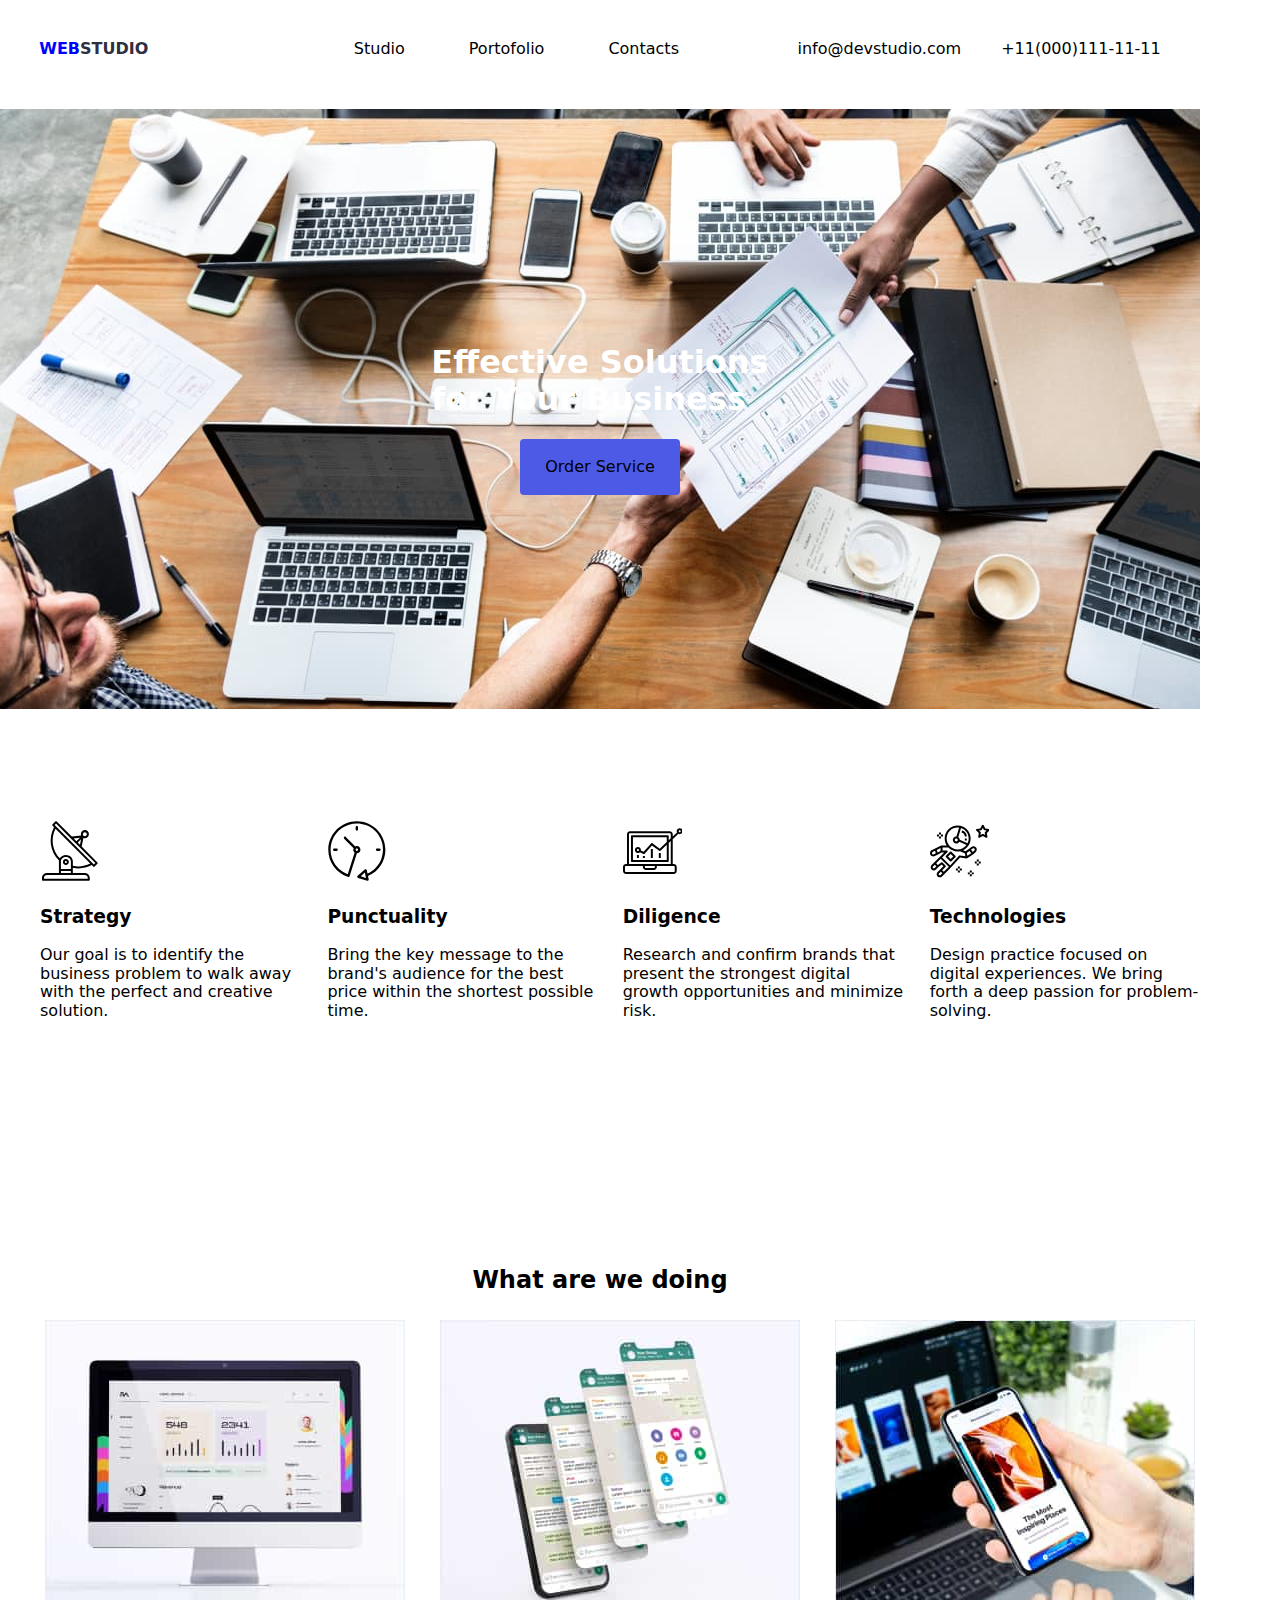
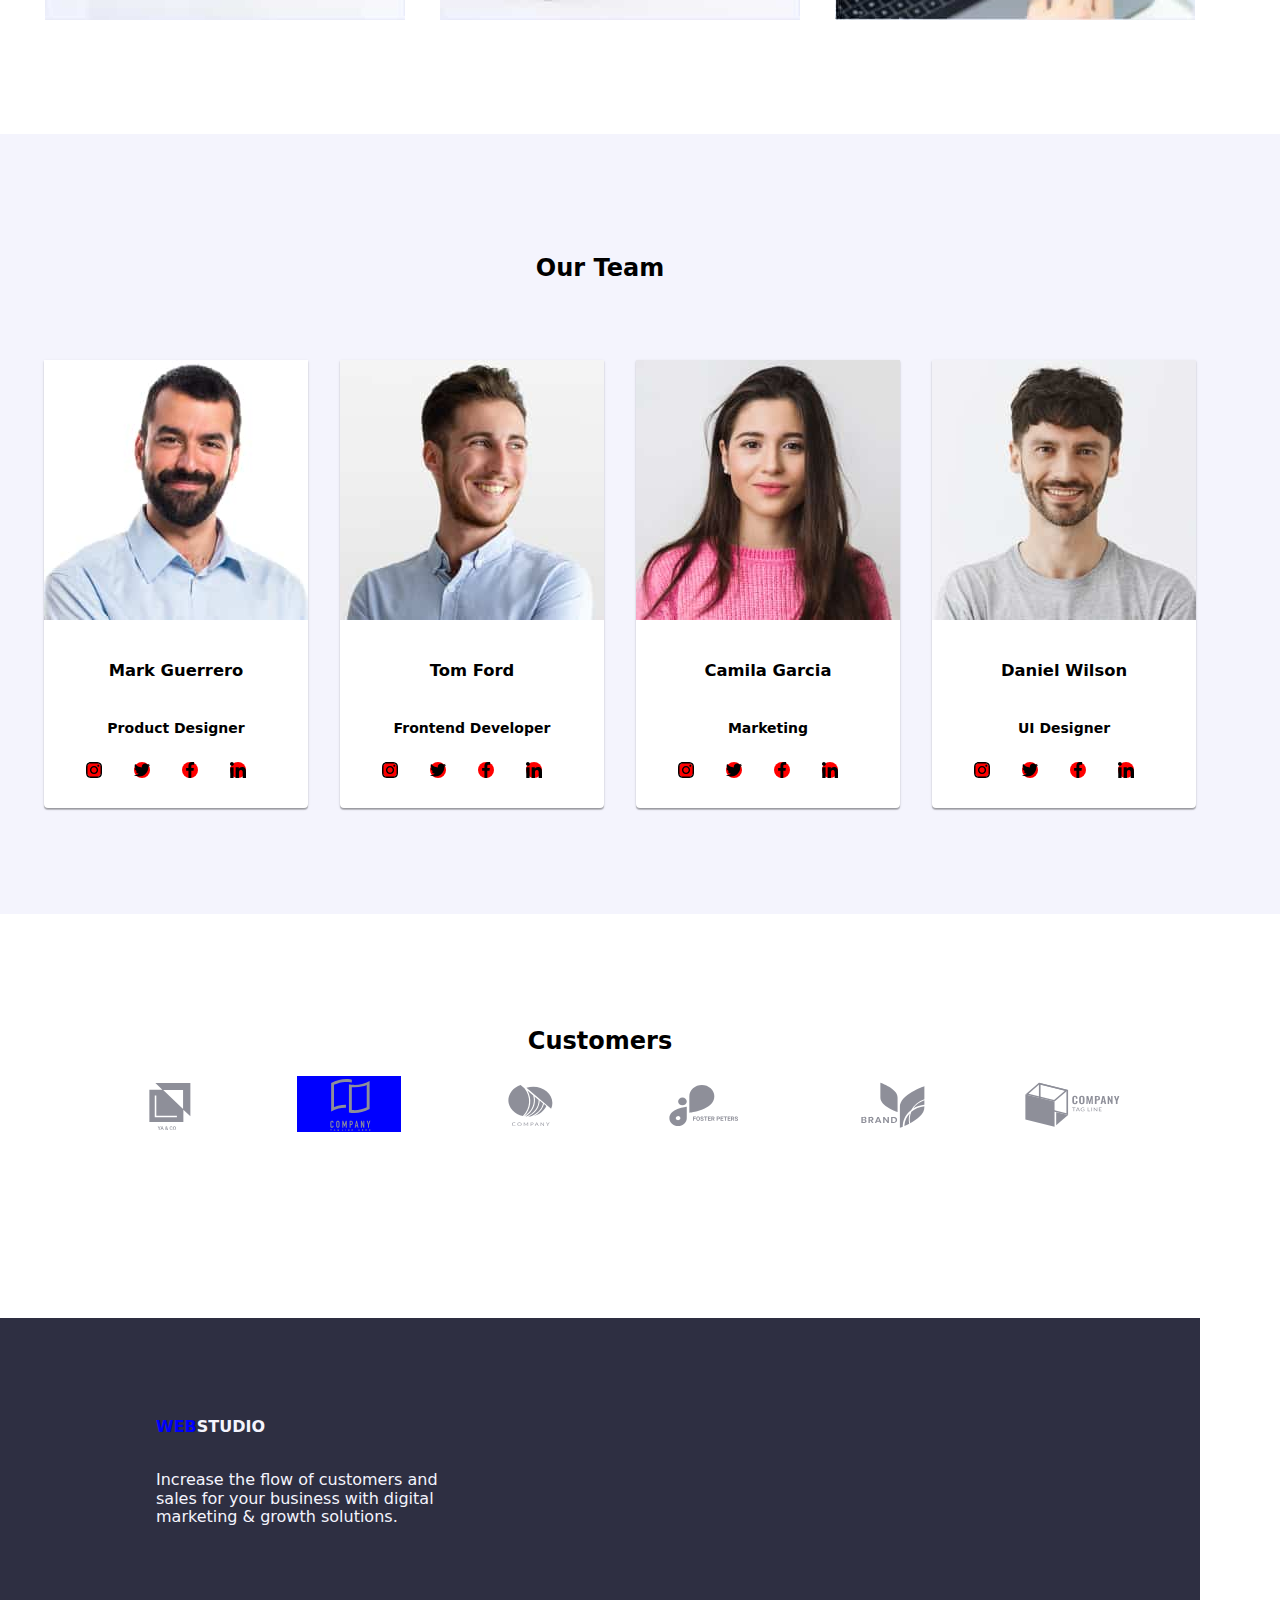
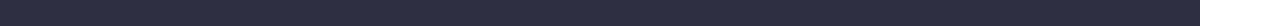
==== index.html @ e27216c1 "update 4" ====
<!DOCTYPE html>
<html lang="en">
  <head>
    <meta charset="UTF-8" />
    <meta name="viewport" content="width=device-width, initial-scale=1.0" />
    <title>WEBSTUDIO</title>
    <link rel="preconnect" href="https://fonts.googleapis.com" />
    <link rel="preconnect" href="https://fonts.gstatic.com" crossorigin="" />
    <link
      href="https://fonts.googleapis.com/css2?family=Raleway:ital,wght@0,700;1,700&amp;family=Roboto:wght@400;500;700;900&amp;display=swap"
      rel="stylesheet"
    />
    <link rel="stylesheet" href="style.css" />
    <link rel="stylesheet" href="modern-normalize.css" />
  </head>
  <body class="website">
    <header class="top-line container">
      <!-- Logo -->
      <a href="index.html" class="logo">STUDIO</a>
      <!-- Sectiunea Navigatie -->
      <nav class="pages">
        <ul>
          <li>
            <a href="index.html">Studio</a>
          </li>
        </ul>
        <ul>
          <li>
            <a href="Portofoliu.html">Portofolio</a>
          </li>
        </ul>
        <ul>
          <li>
            <a>Contacts</a>
          </li>
        </ul>
      </nav>
      <!-- Email and Phone -->
      <div class="link-logo">
        <a href="mailto:info@devstudio.com">info@devstudio.com</a>
        <a href="tel:+11%20(000)%20111-11-11">+11(000)111-11-11</a>
      </div>
    </header>
    <!-- Section Hero -->
    <main>
      <section class="hero section container">
        <h1 class="h1-hero">
          Effective Solutions<br />
          for Your Business
        </h1>
        <button class="button-order">Order Service</button>
      </section>
      <!-- Section Subtitles -->
      <section class="section container">
        <ul class="about-list">
          <li>
            <div class="4-icons">
              <svg svg="" class="social-icons" width="59.72px" height="64px">
                <use href="./icons/symbol-defs1.svg#icon-antenna"></use>
              </svg>
            </div>
            <h3>Strategy</h3>
            <p>
              Our goal is to identify the business problem to walk away with the
              perfect and creative solution.
            </p>
          </li>
          <li>
            <div class="4-icons">
              <svg svg="" class="social-icons" width="59.72px" height="64px">
                <use href="./icons/symbol-defs1.svg#icon-clock"></use>
              </svg>
            </div>
            <h3>Punctuality</h3>
            <p>
              Bring the key message to the brand's audience for the best price
              within the shortest possible time.
            </p>
          </li>
          <li>
            <div class="4-icons">
              <svg svg="" class="social-icons" width="59.72px" height="64px">
                <use href="./icons/symbol-defs1.svg#icon-diagram"></use>
              </svg>
            </div>
            <h3>Diligence</h3>
            <p>
              Research and confirm brands that present the strongest digital
              growth opportunities and minimize risk.
            </p>
          </li>
          <li>
            <div class="4-icons">
              <svg svg="" class="social-icons" width="59.72px" height="64px">
                <use href="./icons/symbol-defs1.svg#icon-astronaut"></use>
              </svg>
            </div>
            <h3>Technologies</h3>
            <p>
              Design practice focused on digital experiences. We bring forth a
              deep passion for problem-solving.
            </p>
          </li>
        </ul>
      </section>
      <!-- Section "What are we doing" -->
      <section class="section">
        <div class="container">
          <h2 class="sub-heder">What are we doing</h2>
          <ul class="section-img">
            <li>
              <img
                src="./images/monitor.jpg"
                alt="monitor"
                width="360"
                height="300"
              />
            </li>
            <li>
              <img
                src="./images/telefoane.jpg"
                alt="telefoane"
                width="360"
                height="300"
              />
            </li>
            <li>
              <img
                src="./images/telefon.jpg"
                alt="telefon"
                width="360"
                height="300"
              />
            </li>
          </ul>
        </div>
      </section>
      <!-- Section Our Team -->
      <section class="section team">
        <div class="container">
          <h2 class="h2-team">Our Team</h2>
          <ul class="team-cards">
            <li class="cards-team">
              <img src="./images/mark.jpg" alt="mark"/>
              <h3 class="h3-team">Mark Guerrero</h3>
              <p class="p-team">Product Designer</p>
              <ul class="list-social-icons">
                <li>
                  <a class="icon-links"
                    href="https://www.instagram.com/"
                    target="_blank"
                    aria-label="instagram-link">

                    <svg class="social-icons" width="16px" height="16px">
                      <use href="./icons/symbol-defs1.svg#icon-instagram"></use>
                    </svg>
                  </a>
                  
                 
                </li>
                <li> 
                  <a class="icon-links"
                  href="https://twitter.com/"
                  target="_blank"
                  aria-label="instagram-link"
                >
                  <svg  class="social-icons" width="16px" height="16px">
                    <use href="./icons/symbol-defs1.svg#icon-twitter"></use>
                  </svg>
                </a>
                </li>
                <li>
                  <a class="icon-links"
                    href="https://www.facebook.com/"
                    target="_blank"
                    aria-label="instagram-link"
                  >
                  <svg class="social-icons" width="16px" height="16px">
                    <use href="./icons/symbol-defs1.svg#icon-facebook"></use>
                  </svg>
                </a>
                </li>
                <li>
                  <a class="icon-links"
                    href="https://www.linkedin.com/"
                    target="_blank"
                    aria-label="instagram-link"
                  >
                  <svg  class="social-icons" width="16px" height="16px">
                    <use href="./icons/symbol-defs1.svg#icon-linkedin"></use>
                  </svg>
                </a>
                </li>
              </ul>
            </li>
            <li class="cards-team"
             
            >
              <img src="./images/tom.jpg" alt="tom" />
              <h3 class="h3-team">Tom Ford</h3>
              <p class="p-team">Frontend Developer</p>
              <ul class="list-social-icons"  
              
              >
                <li>
                  <a class="icon-links"
                    href="https://www.instagram.com/"
                    target="_blank"
                    aria-label="instagram-link"
                  >
                    <svg  class="social-icons" width="16px" height="16px">
                      <use href="./icons/symbol-defs1.svg#icon-instagram"></use>
                    </svg>
                  </a>
                </li>
                <li>
                  <a class="icon-links"
                    href="https://twitter.com/"
                    target="_blank"
                    aria-label="instagram-link"
                  >
                  <svg  class="social-icons" width="16px" height="16px">
                    <use href="./icons/symbol-defs1.svg#icon-twitter"></use>
                  </svg>
                </a>
                </li>
                <li>
                  <a class="icon-links"
                    href="https://www.facebook.com/"
                    target="_blank"
                    aria-label="instagram-link"
                  >
                  <svg  class="social-icons" width="16px" height="16px">
                    <use href="./icons/symbol-defs1.svg#icon-facebook"></use>
                  </svg>
                </a>
                </li>
                <li>
                  <a class="icon-links"
                    href="https://www.linkedin.com/"
                    target="_blank"
                    aria-label="instagram-link"
                  >
                  <svg  class="social-icons" width="16px" height="16px">
                    <use href="./icons/symbol-defs1.svg#icon-linkedin"></use>
                  </svg>
                </a>
                </li>
              </ul>
            </li>
            </li>
            <li
            class="cards-team"
            >
            
              <img src="./images/camila.jpg" alt="camila" />
              <h3 class="h3-team">Camila Garcia</h3>
              <p class="p-team">Marketing</p>
              <ul class="list-social-icons"  
              >
                <li>
                
                  <a class="icon-links"
                    href="https://www.instagram.com/"
                    target="_blank"
                    aria-label="instagram-link"
                  >
                    <svg  class="social-icons" width="16px" height="16px">
                      <use href="./icons/symbol-defs1.svg#icon-instagram"></use>
                    </svg>
                  </a>
                </li>
                <li> 
                  <a class="icon-links"
                    href="https://twitter.com/"
                    target="_blank"
                    aria-label="instagram-link"
                  >
                  <svg  class="social-icons" width="16px" height="16px">
                    <use href="./icons/symbol-defs1.svg#icon-twitter"></use>
                  </svg>
                </a>
                </li>
                <li>
                  <a class="icon-links"
                    href="https://www.facebook.com/"
                    target="_blank"
                    aria-label="instagram-link"
                  >
                  <svg  class="social-icons" width="16px" height="16px">
                    <use href="./icons/symbol-defs1.svg#icon-facebook"></use>
                  </svg>
                </a>
                </li>
                
                <li>
                  <a class="icon-links"
                  href="https://www.linkedin.com/"
                  target="_blank"
                  aria-label="instagram-link"
                >
                  <svg  class="social-icons" width="16px" height="16px">
                    <use href="./icons/symbol-defs1.svg#icon-linkedin"></use>
                  </svg>
                </a>
                </li>
              </ul>
            </li>
            </li>
            <li
            class="cards-team"
            >
            
              <img src="./images/daniel.jpg" alt="daniel" />
              <h3 class="h3-team">Daniel Wilson</h3>
              <p class="p-team">UI Designer</p>
              <ul
              class="list-social-icons"
              >
                <li>
                  <a class="icon-links"
                    href="https://www.instagram.com/"
                    target="_blank"
                    aria-label="instagram-link"
                  >

                  
                    <svg  class="social-icons" width="16px" height="16px">
                      <use href="./icons/symbol-defs1.svg#icon-instagram"></use>
                    </svg>
                  </a>
                </li>
                <li>
                  <a class="icon-links"
                    href="https://twitter.com/"
                    target="_blank"
                    aria-label="instagram-link"
                  >
                  <svg  class="social-icons" width="16px" height="16px">
                    <use href="./icons/symbol-defs1.svg#icon-twitter"></use>
                  </svg>
                </a>
                </li>
                <li>
                  <a class="icon-links"
                    href="https://www.facebook.com/"
                    target="_blank"
                    aria-label="instagram-link"
                  >
                  <svg  class="social-icons" width="16px" height="16px">
                    <use href="./icons/symbol-defs1.svg#icon-facebook"></use>
                    
                  </svg>
                </a>
                </li>
                <li>
                  <a class="icon-links"
                    href="https://www.linkedin.com/"
                    target="_blank"
                    aria-label="instagram-link"
                  >
                  <svg  class="social-icons" width="16px" height="16px">
                    <use href="./icons/symbol-defs1.svg#icon-linkedin"></use>
                  </svg>
                </a>
                </li>
              </ul>
            </li>
            </li>
          </ul>
        </div>
      </section>
      <section class="section customers">
              <div class="container">
              <h2>Customers</h2>
              <ul class="customers-icons">
<li>
  <div class="customers-icons">
    <svg svg="" class="6-icons" width="104px" height="56px">
      <use href="./icons/symbol-defs1.svg#icon-1"></use>
    </svg>
  


</li>

<li>
  <svg class="6-icons" width="104px" height="56px">   <rect width="168px" height="88px"  fill="blue" />
      
    <use href="./icons/symbol-defs1.svg#icon-2"></use>
    
  </svg>

</li>
<li>
  <svg svg="" class="6-icons" width="104px" height="56px">
    <use href="./icons/symbol-defs1.svg#icon-3"></use>
  </svg>

</li>
<li>
  <svg svg="" class="6-icons" width="104px" height="56px">
    <use href="./icons/symbol-defs1.svg#icon-4"></use>
  </svg>

</li>
<li>
  <svg svg="" class="6-icons" width="104px" height="56px">
    <use href="./icons/symbol-defs1.svg#icon-5"></use>
  </svg>

</li>
<li>
  <svg svg="" class="6-icons" width="104px" height="56px">
    <use href="./icons/symbol-defs1.svg#icon-6"></use>
  </svg>

</li>
</div>



              </div>


      </section>
    </main>
    <footer class="footer container">
      <!-- Logo -->
      <div class="logo-footer">
        <a href="index.html" class="logo">STUDIO</a>
        <p class="p-footer">
          Increase the flow of customers and<br />
          sales for your business with digital<br />
          marketing & growth solutions.
        </p>
      </div>
    </footer>
  </body>
</html>
---- style.css ----
.root {
  --link-color: #2e2f42;
  --global-font-family: "Roboto", sans-serif;
  --logo-font-family: "Raleway", sans-serif;
  --link-logo: #434455;
  --global-withe-text: #f4f4fd;
}

.website {
  font-family: var(--global-font-family);
}

.logo-footer::before {
  color: blue;
  font-family: var(--logo-font-family);
  font-weight: 800;
  size: 18px;
  text-decoration: none;
}
.footer .logo {
  color: #f4f4fd;
  text-decoration: none;
}
.logo::before {
  content: "WEB";
  color: blue;
  font-family: var(--logo-font-family);
  font-weight: 800;
  size: 18px;
  text-decoration: none;
}
.logo {
  color: #2e2f42;
  text-decoration: none;
  font-family: var(--logo-font-family);
  font-weight: 800;
  size: 18px;
  width: 156px;
  margin-top: 24px;
  margin-bottom: 24px;
}

.link-logo a {
  color: var(--link-logo);
  text-decoration: none;
  size: 16px;
  line-height: 1.5;
  justify-content: space-around;
  margin-top: 24px;
  margin-bottom: 24px;
}

.link-logo {
  display: flex;
  gap: 40px;
  margin-top: 24px;
  margin-bottom: 24px;
  margin-block-start: 0;
}

.pages a {
  color: var(--link-color);
  text-decoration: none;
  font-weight: 500;
  gap: 40px;
  display: flex;
  margin-top: 24px;
  margin-bottom: 24px;
}

ul {
  list-style-type: none;
}

.hero {
  display: flex;
  flex-direction: column;
  justify-content: center;
  align-items: center;
  color: #ffffff;
  top: 72px;
  background-color: #2e2f42;
  background-image: url("./images/office.jpg");
  width: 1440px;
  height: 600px;
  top: 72px;
}

.top-line {
  display: flex;
  justify-content: space-around;
  gap: 40px;
  margin-block-start: 0;
}
.pages {
  display: flex;
  justify-content: space-evenly;
  margin-block-start: 0;
  gap: 24px;
}
.top-line {
  align-items: baseline;
}

.h1-hero {
  display: flex;
  justify-content: center;
  align-items: center;
}
.button-order {
  padding: 16px, 32px, 16px, 32px;
  cursor: pointer;
  width: 160px;
  height: 56px;
  gap: 10px;
  border-radius: 4px 4px 4px;
  background-color: #4d5ae5;
  padding: 0;
  outline: none;
  border: none;
}
.button-order:hover {
  background-color: #4d5ae5;
  color: #ffffff;
  cursor: pointer;
  border: none;
}
.about li h3 {
  font-weight: 500;
  size: 20px;
  color: var(--link-color);
  line-height: 1.5;
}
.about li p {
  size: 16px;
  color: var(--link-color);
  line-height: 1.5;
}
.sub-heder {
  font-weight: 700;
  size: 36px;
  color: var(--link-color);
  line-height: 40px;
}
.team {
  font-weight: 700;
  size: 36px;
  color: var(--link-color);
  line-height: 40px;
}
.our-team h3 {
  font-weight: 500;
  size: 20px;
  color: var(--link-color);
  line-height: 1.5;
}
.our-team p {
  size: 16px;
  color: var(--link-logo);
  line-height: 1.5;
}
.footer {
  background-color: #2e2f42;
  color: #f4f4fd;
}
.logo-studio {
  color: #ffffff;
  line-height: 21px;
}
.buttons .all {
  font-weight: 500;
  color: #4d5ae5;
  background-color: #e7e9fc;
  width: 69px;
  height: 48px;
  padding: 12px, 24px, 12px, 24px;
  cursor: pointer;
  border: none;
  border-radius: 4px;
  line-height: 1.5;
}
.buttons .all:hover {
  background-color: #404bbf;
  color: #ffffff;
}

.buttons .web {
  color: #4d5ae5;
  background-color: #e7e9fc;
  width: 116px;
  height: 48px;
  padding: 12px, 24px, 12px, 24px;
  cursor: pointer;
  border: 1px;
  border-radius: 4px;
  font-weight: 500;
  line-height: 1.5;
}
.buttons .web:hover {
  background-color: #404bbf;
  color: #ffffff;
}
.buttons .app {
  color: #4d5ae5;
  background-color: #e7e9fc;
  width: 78px;
  height: 48px;
  padding: 12px, 24px, 12px, 24px;
  cursor: pointer;
  border: 1px;
  border-radius: 4px;
  font-weight: 500;
  line-height: 1.5;
}
.buttons .app:hover {
  background-color: #404bbf;
  color: #ffffff;
}
.buttons .design {
  color: #4d5ae5;
  background-color: #e7e9fc;
  width: 101px;
  height: 48px;
  padding: 12px, 24px, 12px, 24px;
  cursor: pointer;
  border: 1px;
  border-radius: 4px;
  font-weight: 500;
  line-height: 1.5;
}
.buttons .design:hover {
  background-color: #404bbf;
  color: #ffffff;
}
.buttons .marketing {
  color: #4d5ae5;
  background-color: #e7e9fc;
  width: 101px;
  height: 48px;
  padding: 12px, 24px, 12px, 24px;
  cursor: pointer;
  border: 1px;
  border-radius: 4px;
  font-weight: 500;
  line-height: 1.5;
}
.buttons .marketing:hover {
  background-color: #404bbf;
  color: #ffffff;
}
.container {
  width: 1200px;
  /* margin-top: -24px;
  margin-bottom: -24px; */
}
.about-list {
  display: flex;
  justify-content: space-around;
  gap: 24px;
}
.section-img {
  display: flex;
  justify-content: space-around;
  gap: 24px;
}
.sub-heder {
  display: flex;
  justify-content: center;
}

.list-social-icons {
  /* list-style-type: none; */
  display: flex;
  align-items: center;
  justify-content: space-evenly;
  padding-bottom: 30px;
  margin-right: 60px;
  gap: 30px;
}

.list-social-icons a {
  border-radius: 50%;
  background-color: red;
  /* width: 44px;
  height: 44px; */
  /* display: flex; */
  /* justify-content: center;
  align-content: center; */
  /* flex-wrap: wrap;  */
  /* display: inline-block;
  width: 34px;
  height: 35px;
            } */
}

.icon-links {
  display: flex;
  border-radius: 50%;
  /* width: 44px;
    height: 44px; */
  /* justify-content: center;
    align-content: center;
    flex-wrap: wrap; */
}

.cards-team {
  font-size: 14px;
  text-align: center;
  box-shadow: 0px 1px 3px rgba(0, 0, 0, 0.12), 0px 1px 1px rgba(0, 0, 0, 0.14),
    0px 2px 1px rgba(0, 0, 0, 0.2);
  border-radius: 0px 0px 4px 4px;
  background-color: #ffffff;
}

.team {
  background-color: #f4f4fd;
  width: 1440px;
  height: 780px;
}

.h2-team {
  text-align: center;
}
.team-cards {
  display: flex;
  justify-content: space-around;
  gap: 24px;
  margin-top: 72px;
  margin-bottom: 200px;
}
.section {
  padding-top: 94px;
  padding-bottom: 94px;
}
.logo-footer {
  display: flex;

  flex-direction: column;

  margin-left: 156px;
}
.p-footer {
  margin-bottom: 100px;
  margin-top: 17.5px;
}
.logo-footer .logo {
  margin-top: 100px;
  margin-bottom: 17.5px;
}
.active-buttons {
  display: flex;
  flex-direction: row;
  flex-wrap: wrap;
  margin-top: -60px;
  justify-content: center;
  align-items: center;
  align-content: center;
  gap: 12px;
}
.images-list {
  display: flex;
  flex-wrap: wrap;
  justify-content: space-around;
  border: #e7e9fc;
  margin-top: -72px;
}
/* .container .section{
  padding-top: 94px;
  padding-bottom: 0px;
} */
.h3-images {
  margin-left: 16px;
  margin-top: 32px;
  margin-bottom: 8px;
}
.p-images {
  margin-left: 16px;
  margin-bottom: 60px;
}
.h2-customers {
  display: flex;
  justify-content: center;
  margin-top: 120px;
  margin-bottom: 280px;
}

.customers {
  text-align: center;
  justify-content: center;
  margin-bottom: 72px;
}
.customers-icons {
  fill: #8e8f99;
  display: flex;
  justify-content: space-evenly;
  
}
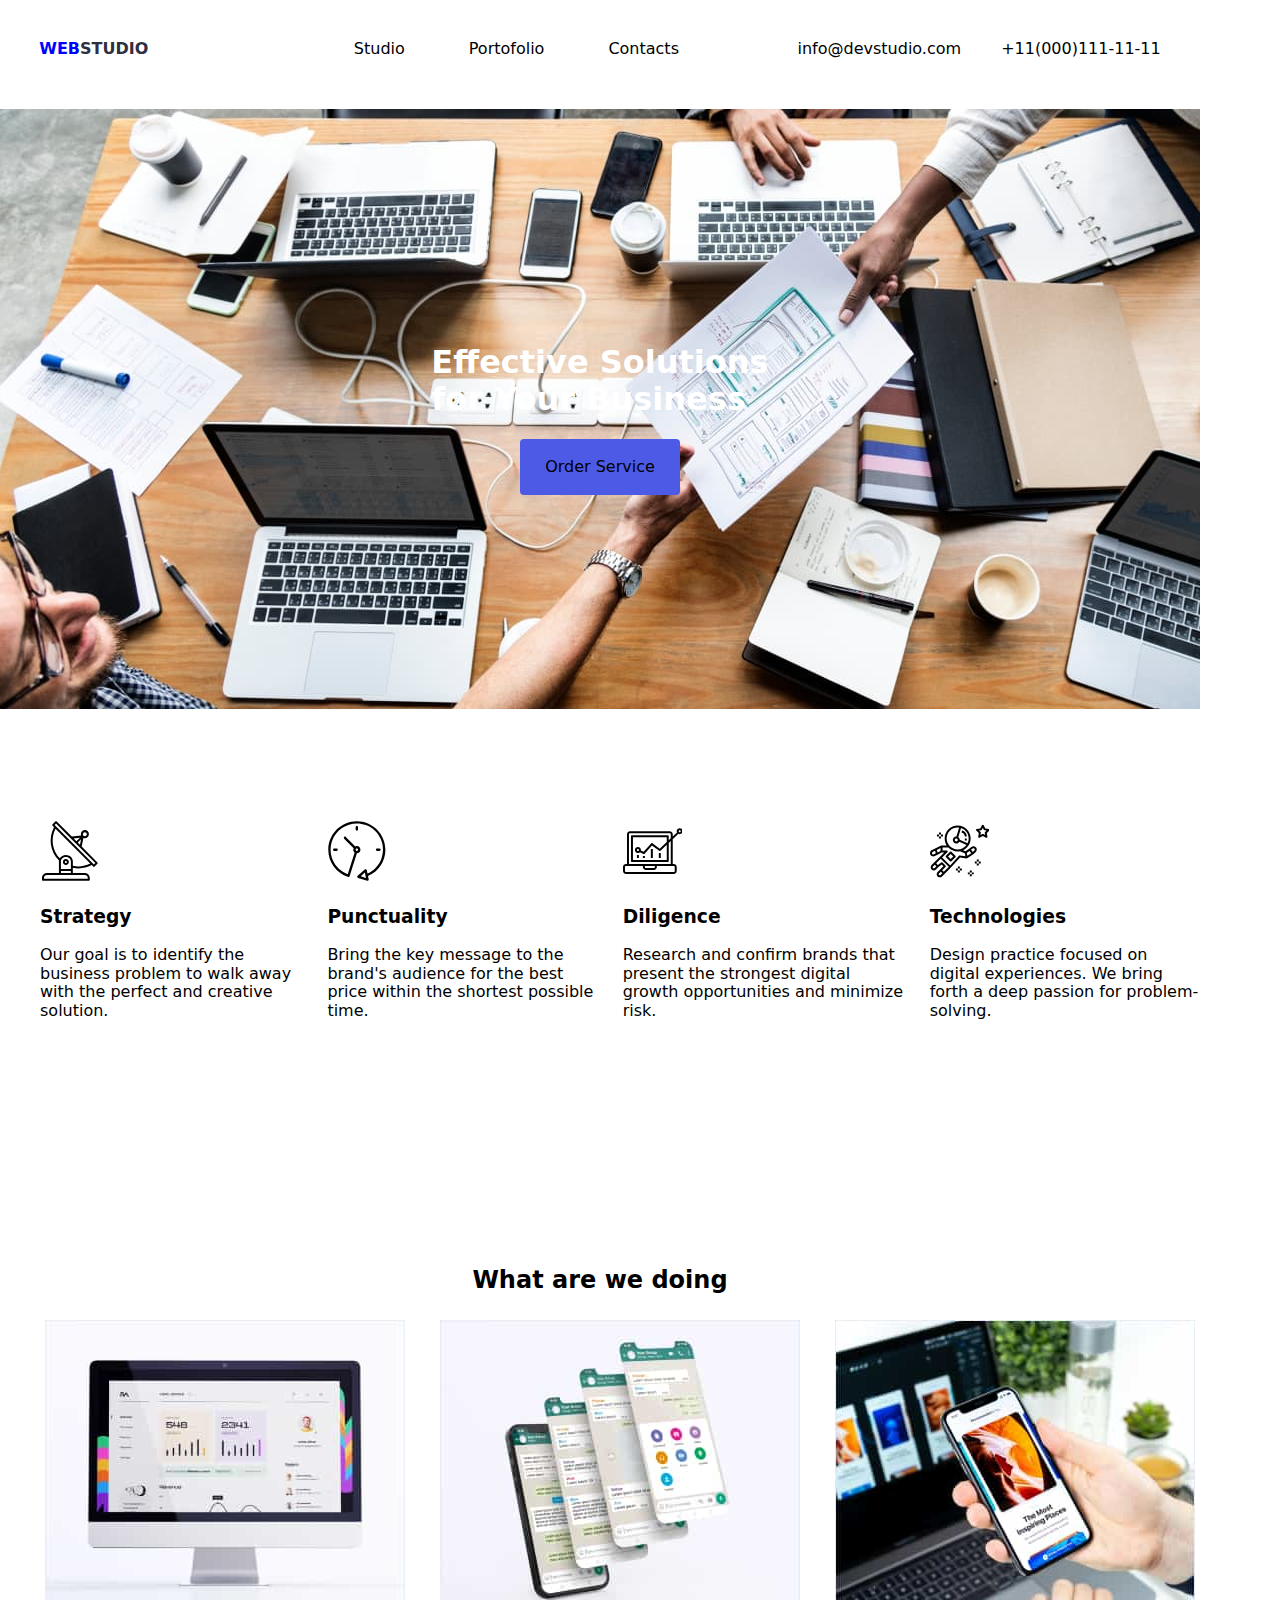
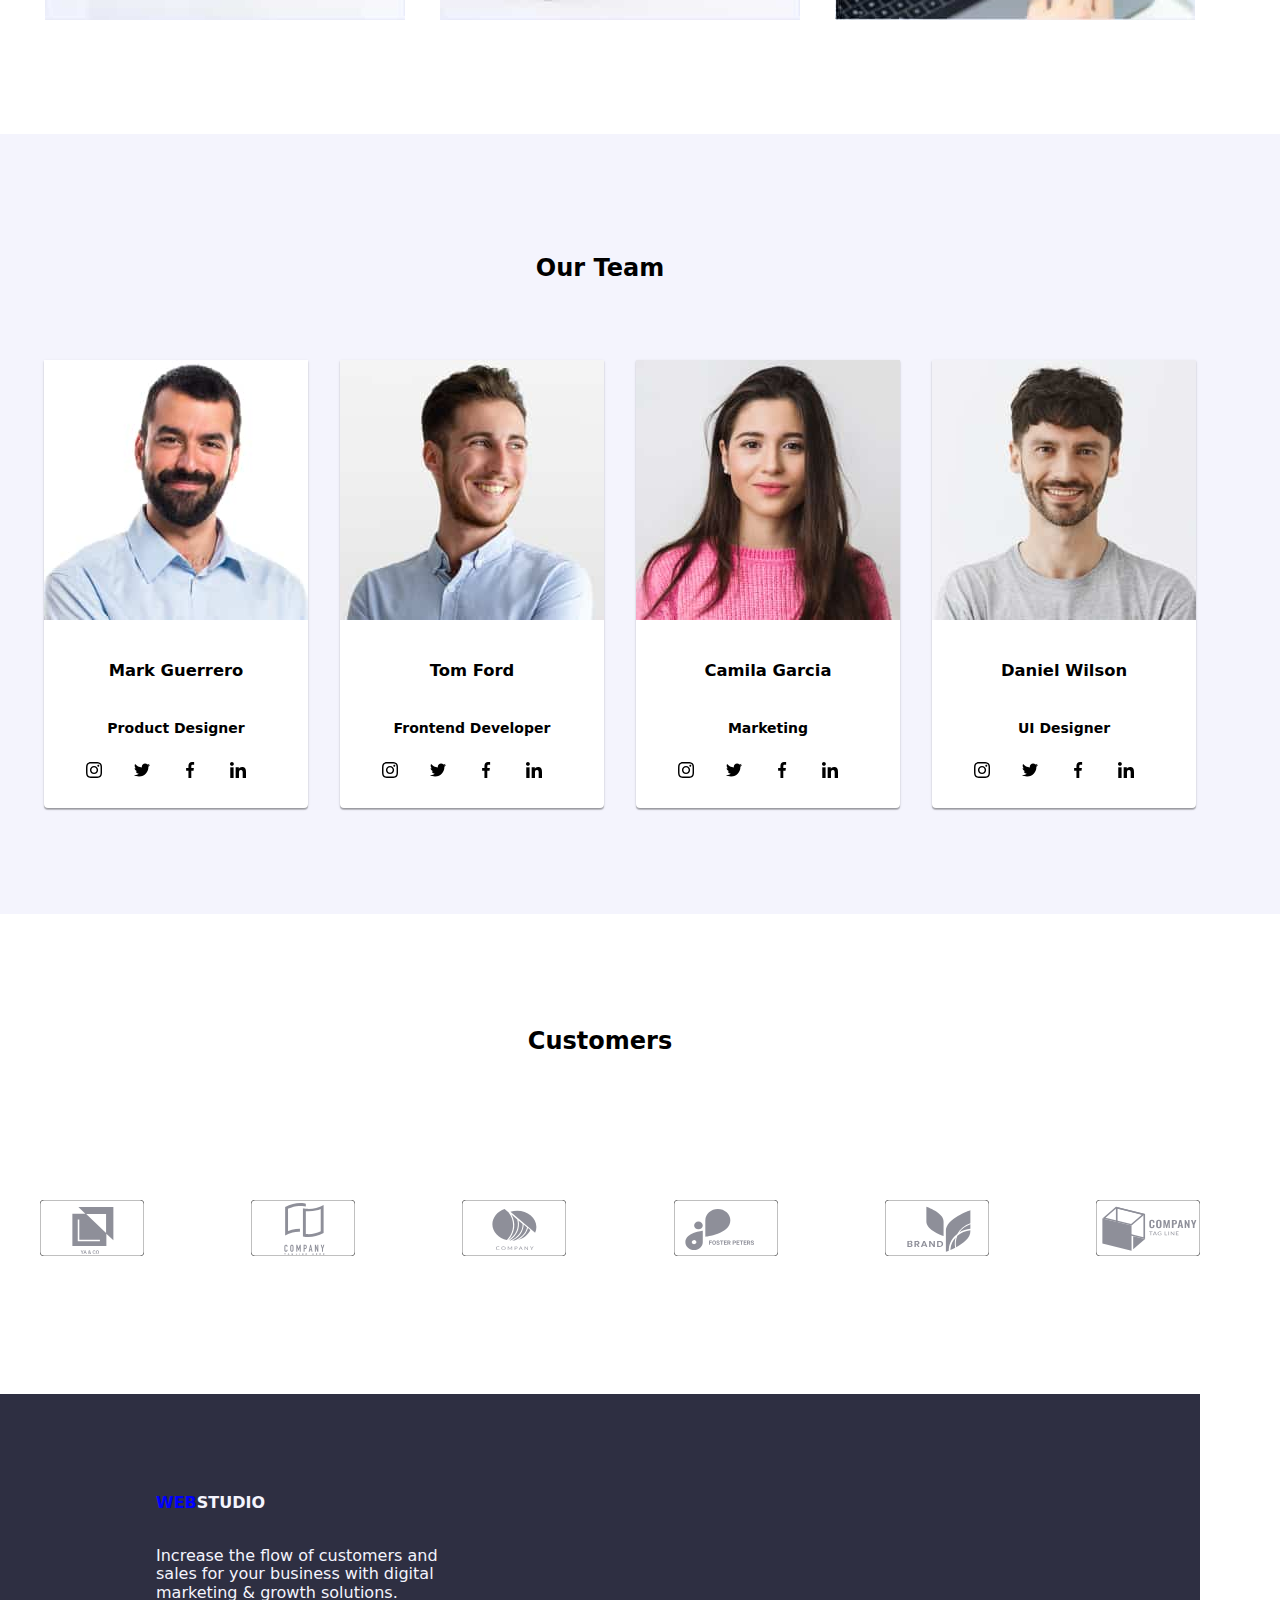
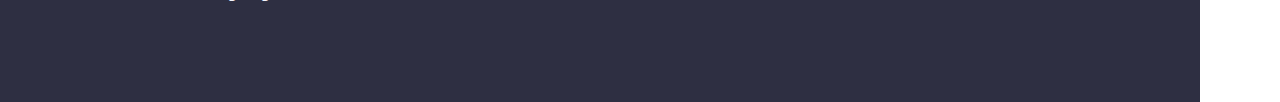
==== commit ff97be09: "update 5" ====
--- a/index.html
+++ b/index.html
@@ -1,440 +1,358 @@
 <!DOCTYPE html>
 <html lang="en">
-  <head>
-    <meta charset="UTF-8" />
-    <meta name="viewport" content="width=device-width, initial-scale=1.0" />
-    <title>WEBSTUDIO</title>
-    <link rel="preconnect" href="https://fonts.googleapis.com" />
-    <link rel="preconnect" href="https://fonts.gstatic.com" crossorigin="" />
-    <link
-      href="https://fonts.googleapis.com/css2?family=Raleway:ital,wght@0,700;1,700&amp;family=Roboto:wght@400;500;700;900&amp;display=swap"
-      rel="stylesheet"
-    />
-    <link rel="stylesheet" href="style.css" />
-    <link rel="stylesheet" href="modern-normalize.css" />
-  </head>
-  <body class="website">
-    <header class="top-line container">
-      <!-- Logo -->
+
+<head>
+  <meta charset="UTF-8" />
+  <meta name="viewport" content="width=device-width, initial-scale=1.0" />
+  <title>WEBSTUDIO</title>
+  <link rel="preconnect" href="https://fonts.googleapis.com" />
+  <link rel="preconnect" href="https://fonts.gstatic.com" crossorigin="" />
+  <link
+    href="https://fonts.googleapis.com/css2?family=Raleway:ital,wght@0,700;1,700&amp;family=Roboto:wght@400;500;700;900&amp;display=swap"
+    rel="stylesheet" />
+  <link rel="stylesheet" href="style.css" />
+  <link rel="stylesheet" href="modern-normalize.css" />
+</head>
+
+<body class="website">
+  <header class="top-line container">
+    <!-- Logo -->
+    <a href="index.html" class="logo">STUDIO</a>
+    <!-- Sectiunea Navigatie -->
+    <nav class="pages">
+      <ul>
+        <li>
+          <a href="index.html">Studio</a>
+        </li>
+      </ul>
+      <ul>
+        <li>
+          <a href="Portofoliu.html">Portofolio</a>
+        </li>
+      </ul>
+      <ul>
+        <li>
+          <a>Contacts</a>
+        </li>
+      </ul>
+    </nav>
+    <!-- Email and Phone -->
+    <div class="link-logo">
+      <a href="mailto:info@devstudio.com">info@devstudio.com</a>
+      <a href="tel:+11%20(000)%20111-11-11">+11(000)111-11-11</a>
+    </div>
+  </header>
+  <!-- Section Hero -->
+  <main>
+    <section class="hero section container">
+      <h1 class="h1-hero">
+        Effective Solutions<br />
+        for Your Business
+      </h1>
+      <button class="button-order">Order Service</button>
+    </section>
+    <!-- Section Subtitles -->
+    <section class="section container">
+      <ul class="about-list">
+        <li>
+          <div class="4-icons">
+            <svg svg="" class="social-icons" width="59.72px" height="64px">
+              <use href="./icons/symbol-defs1.svg#icon-antenna"></use>
+            </svg>
+          </div>
+          <h3>Strategy</h3>
+          <p>
+            Our goal is to identify the business problem to walk away with the
+            perfect and creative solution.
+          </p>
+        </li>
+        <li>
+          <div class="4-icons">
+            <svg svg="" class="social-icons" width="59.72px" height="64px">
+              <use href="./icons/symbol-defs1.svg#icon-clock"></use>
+            </svg>
+          </div>
+          <h3>Punctuality</h3>
+          <p>
+            Bring the key message to the brand's audience for the best price
+            within the shortest possible time.
+          </p>
+        </li>
+        <li>
+          <div class="4-icons">
+            <svg svg="" class="social-icons" width="59.72px" height="64px">
+              <use href="./icons/symbol-defs1.svg#icon-diagram"></use>
+            </svg>
+          </div>
+          <h3>Diligence</h3>
+          <p>
+            Research and confirm brands that present the strongest digital
+            growth opportunities and minimize risk.
+          </p>
+        </li>
+        <li>
+          <div class="4-icons">
+            <svg svg="" class="social-icons" width="59.72px" height="64px">
+              <use href="./icons/symbol-defs1.svg#icon-astronaut"></use>
+            </svg>
+          </div>
+          <h3>Technologies</h3>
+          <p>
+            Design practice focused on digital experiences. We bring forth a
+            deep passion for problem-solving.
+          </p>
+        </li>
+      </ul>
+    </section>
+    <!-- Section "What are we doing" -->
+    <section class="section">
+      <div class="container">
+        <h2 class="sub-heder">What are we doing</h2>
+        <ul class="section-img">
+          <li>
+            <img src="./images/monitor.jpg" alt="monitor" width="360" height="300" />
+          </li>
+          <li>
+            <img src="./images/telefoane.jpg" alt="telefoane" width="360" height="300" />
+          </li>
+          <li>
+            <img src="./images/telefon.jpg" alt="telefon" width="360" height="300" />
+          </li>
+        </ul>
+      </div>
+    </section>
+    <!-- Section Our Team -->
+    <section class="section team">
+      <div class="container">
+        <h2 class="h2-team">Our Team</h2>
+        <ul class="team-cards">
+          <li class="cards-team">
+            <img src="./images/mark.jpg" alt="mark" />
+            <h3 class="h3-team">Mark Guerrero</h3>
+            <p class="p-team">Product Designer</p>
+            <ul class="list-social-icons">
+              <li>
+                <a class="icon-links" href="https://www.instagram.com/" target="_blank" aria-label="instagram-link">
+
+                  <svg class="social-icons" width="16px" height="16px">
+                    <use href="./icons/symbol-defs1.svg#icon-instagram"></use>
+                  </svg>
+                </a>
+
+
+              </li>
+              <li>
+                <a class="icon-links" href="https://twitter.com/" target="_blank" aria-label="instagram-link">
+                  <svg class="social-icons" width="16px" height="16px">
+                    <use href="./icons/symbol-defs1.svg#icon-twitter"></use>
+                  </svg>
+                </a>
+              </li>
+              <li>
+                <a class="icon-links" href="https://www.facebook.com/" target="_blank" aria-label="instagram-link">
+                  <svg class="social-icons" width="16px" height="16px">
+                    <use href="./icons/symbol-defs1.svg#icon-facebook"></use>
+                  </svg>
+                </a>
+              </li>
+              <li>
+                <a class="icon-links" href="https://www.linkedin.com/" target="_blank" aria-label="instagram-link">
+                  <svg class="social-icons" width="16px" height="16px">
+                    <use href="./icons/symbol-defs1.svg#icon-linkedin"></use>
+                  </svg>
+                </a>
+              </li>
+            </ul>
+          </li>
+          <li class="cards-team">
+            <img src="./images/tom.jpg" alt="tom" />
+            <h3 class="h3-team">Tom Ford</h3>
+            <p class="p-team">Frontend Developer</p>
+            <ul class="list-social-icons">
+              <li>
+                <a class="icon-links" href="https://www.instagram.com/" target="_blank" aria-label="instagram-link">
+                  <svg class="social-icons" width="16px" height="16px">
+                    <use href="./icons/symbol-defs1.svg#icon-instagram"></use>
+                  </svg>
+                </a>
+              </li>
+              <li>
+                <a class="icon-links" href="https://twitter.com/" target="_blank" aria-label="instagram-link">
+                  <svg class="social-icons" width="16px" height="16px">
+                    <use href="./icons/symbol-defs1.svg#icon-twitter"></use>
+                  </svg>
+                </a>
+              </li>
+              <li>
+                <a class="icon-links" href="https://www.facebook.com/" target="_blank" aria-label="instagram-link">
+                  <svg class="social-icons" width="16px" height="16px">
+                    <use href="./icons/symbol-defs1.svg#icon-facebook"></use>
+                  </svg>
+                </a>
+              </li>
+              <li>
+                <a class="icon-links" href="https://www.linkedin.com/" target="_blank" aria-label="instagram-link">
+                  <svg class="social-icons" width="16px" height="16px">
+                    <use href="./icons/symbol-defs1.svg#icon-linkedin"></use>
+                  </svg>
+                </a>
+              </li>
+            </ul>
+          </li>
+          </li>
+          <li class="cards-team">
+
+            <img src="./images/camila.jpg" alt="camila" />
+            <h3 class="h3-team">Camila Garcia</h3>
+            <p class="p-team">Marketing</p>
+            <ul class="list-social-icons">
+              <li>
+
+                <a class="icon-links" href="https://www.instagram.com/" target="_blank" aria-label="instagram-link">
+                  <svg class="social-icons" width="16px" height="16px">
+                    <use href="./icons/symbol-defs1.svg#icon-instagram"></use>
+                  </svg>
+                </a>
+              </li>
+              <li>
+                <a class="icon-links" href="https://twitter.com/" target="_blank" aria-label="instagram-link">
+                  <svg class="social-icons" width="16px" height="16px">
+                    <use href="./icons/symbol-defs1.svg#icon-twitter"></use>
+                  </svg>
+                </a>
+              </li>
+              <li>
+                <a class="icon-links" href="https://www.facebook.com/" target="_blank" aria-label="instagram-link">
+                  <svg class="social-icons" width="16px" height="16px">
+                    <use href="./icons/symbol-defs1.svg#icon-facebook"></use>
+                  </svg>
+                </a>
+              </li>
+
+              <li>
+                <a class="icon-links" href="https://www.linkedin.com/" target="_blank" aria-label="instagram-link">
+                  <svg class="social-icons" width="16px" height="16px">
+                    <use href="./icons/symbol-defs1.svg#icon-linkedin"></use>
+                  </svg>
+                </a>
+              </li>
+            </ul>
+          </li>
+          </li>
+          <li class="cards-team">
+
+            <img src="./images/daniel.jpg" alt="daniel" />
+            <h3 class="h3-team">Daniel Wilson</h3>
+            <p class="p-team">UI Designer</p>
+            <ul class="list-social-icons">
+              <li>
+                <a class="icon-links" href="https://www.instagram.com/" target="_blank" aria-label="instagram-link">
+
+
+                  <svg class="social-icons" width="16px" height="16px">
+                    <use href="./icons/symbol-defs1.svg#icon-instagram"></use>
+                  </svg>
+                </a>
+              </li>
+              <li>
+                <a class="icon-links" href="https://twitter.com/" target="_blank" aria-label="instagram-link">
+                  <svg class="social-icons" width="16px" height="16px">
+                    <use href="./icons/symbol-defs1.svg#icon-twitter"></use>
+                  </svg>
+                </a>
+              </li>
+              <li>
+                <a class="icon-links" href="https://www.facebook.com/" target="_blank" aria-label="instagram-link">
+                  <svg class="social-icons" width="16px" height="16px">
+                    <use href="./icons/symbol-defs1.svg#icon-facebook"></use>
+
+                  </svg>
+                </a>
+              </li>
+              <li>
+                <a class="icon-links" href="https://www.linkedin.com/" target="_blank" aria-label="instagram-link">
+                  <svg class="social-icons" width="16px" height="16px">
+                    <use href="./icons/symbol-defs1.svg#icon-linkedin"></use>
+                  </svg>
+                </a>
+              </li>
+            </ul>
+          </li>
+          </li>
+        </ul>
+      </div>
+    </section>
+    <section class="section customers">
+      <div class="container">
+        <h2>Customers</h2>
+        <div class="container-customers">
+          <ul class="customers-icons">
+            <li class="customers-icons">
+
+              <svg svg="" class="6-icons" width="104px" height="56px">
+                <rect class="hover-rectangle" width="104px" height="56px" fill="#ffff" stroke="grey" rx="4px" />
+                <use href="./icons/symbol-defs1.svg#icon-1"></use>
+              </svg>
+
+
+
+            </li>
+
+            <li class="customers-icons">
+              <svg class="6-icons" width="104px" height="56px">
+                <rect class="hover-rectangle" width="104px" height="56px" fill="#ffff" stroke="grey" rx="4px" />
+
+                <use href="./icons/symbol-defs1.svg#icon-2"></use>
+
+              </svg>
+
+            </li>
+            <li class="customers-icons">
+              <svg svg="" class="6-icons" width="104px" height="56px">
+                <rect  class="hover-rectangle" width="104px" height="56px" fill="#ffff" stroke="grey" rx="4px" />
+                <use href="./icons/symbol-defs1.svg#icon-3"></use>
+              </svg>
+
+            </li>
+            <li class="customers-icons">
+              <svg svg="" class="6-icons" width="104px" height="56px">
+                <rect  class="hover-rectangle" width="104px" height="56px" fill="#ffff" stroke="grey" rx="4px" />
+                <use href="./icons/symbol-defs1.svg#icon-4"></use>
+              </svg>
+
+            </li>
+            <li class="customers-icons">
+              <svg svg="" class="6-icons" width="104px" height="56px">
+                <rect class="hover-rectangle" width="104px" height="56px" fill="#ffff" stroke="grey" rx="4px" />
+                <use href="./icons/symbol-defs1.svg#icon-5"></use>
+              </svg>
+
+            </li>
+            <li class="customers-icons">
+              <svg svg="" class="6-icons" width="104px" height="56px">
+                <rect class="hover-rectangle" width="104" height="56" fill="#ffff" stroke="grey" stroke-width="1px" rx="4px" />
+                <use href="./icons/symbol-defs1.svg#icon-6"></use>
+              </svg>
+
+            </li>
+        </div>
+      </div>
+      </div>
+
+
+    </section>
+  </main>
+  <footer class="footer container">
+    <!-- Logo -->
+    <div class="logo-footer">
       <a href="index.html" class="logo">STUDIO</a>
-      <!-- Sectiunea Navigatie -->
-      <nav class="pages">
-        <ul>
-          <li>
-            <a href="index.html">Studio</a>
-          </li>
-        </ul>
-        <ul>
-          <li>
-            <a href="Portofoliu.html">Portofolio</a>
-          </li>
-        </ul>
-        <ul>
-          <li>
-            <a>Contacts</a>
-          </li>
-        </ul>
-      </nav>
-      <!-- Email and Phone -->
-      <div class="link-logo">
-        <a href="mailto:info@devstudio.com">info@devstudio.com</a>
-        <a href="tel:+11%20(000)%20111-11-11">+11(000)111-11-11</a>
-      </div>
-    </header>
-    <!-- Section Hero -->
-    <main>
-      <section class="hero section container">
-        <h1 class="h1-hero">
-          Effective Solutions<br />
-          for Your Business
-        </h1>
-        <button class="button-order">Order Service</button>
-      </section>
-      <!-- Section Subtitles -->
-      <section class="section container">
-        <ul class="about-list">
-          <li>
-            <div class="4-icons">
-              <svg svg="" class="social-icons" width="59.72px" height="64px">
-                <use href="./icons/symbol-defs1.svg#icon-antenna"></use>
-              </svg>
-            </div>
-            <h3>Strategy</h3>
-            <p>
-              Our goal is to identify the business problem to walk away with the
-              perfect and creative solution.
-            </p>
-          </li>
-          <li>
-            <div class="4-icons">
-              <svg svg="" class="social-icons" width="59.72px" height="64px">
-                <use href="./icons/symbol-defs1.svg#icon-clock"></use>
-              </svg>
-            </div>
-            <h3>Punctuality</h3>
-            <p>
-              Bring the key message to the brand's audience for the best price
-              within the shortest possible time.
-            </p>
-          </li>
-          <li>
-            <div class="4-icons">
-              <svg svg="" class="social-icons" width="59.72px" height="64px">
-                <use href="./icons/symbol-defs1.svg#icon-diagram"></use>
-              </svg>
-            </div>
-            <h3>Diligence</h3>
-            <p>
-              Research and confirm brands that present the strongest digital
-              growth opportunities and minimize risk.
-            </p>
-          </li>
-          <li>
-            <div class="4-icons">
-              <svg svg="" class="social-icons" width="59.72px" height="64px">
-                <use href="./icons/symbol-defs1.svg#icon-astronaut"></use>
-              </svg>
-            </div>
-            <h3>Technologies</h3>
-            <p>
-              Design practice focused on digital experiences. We bring forth a
-              deep passion for problem-solving.
-            </p>
-          </li>
-        </ul>
-      </section>
-      <!-- Section "What are we doing" -->
-      <section class="section">
-        <div class="container">
-          <h2 class="sub-heder">What are we doing</h2>
-          <ul class="section-img">
-            <li>
-              <img
-                src="./images/monitor.jpg"
-                alt="monitor"
-                width="360"
-                height="300"
-              />
-            </li>
-            <li>
-              <img
-                src="./images/telefoane.jpg"
-                alt="telefoane"
-                width="360"
-                height="300"
-              />
-            </li>
-            <li>
-              <img
-                src="./images/telefon.jpg"
-                alt="telefon"
-                width="360"
-                height="300"
-              />
-            </li>
-          </ul>
-        </div>
-      </section>
-      <!-- Section Our Team -->
-      <section class="section team">
-        <div class="container">
-          <h2 class="h2-team">Our Team</h2>
-          <ul class="team-cards">
-            <li class="cards-team">
-              <img src="./images/mark.jpg" alt="mark"/>
-              <h3 class="h3-team">Mark Guerrero</h3>
-              <p class="p-team">Product Designer</p>
-              <ul class="list-social-icons">
-                <li>
-                  <a class="icon-links"
-                    href="https://www.instagram.com/"
-                    target="_blank"
-                    aria-label="instagram-link">
-
-                    <svg class="social-icons" width="16px" height="16px">
-                      <use href="./icons/symbol-defs1.svg#icon-instagram"></use>
-                    </svg>
-                  </a>
-                  
-                 
-                </li>
-                <li> 
-                  <a class="icon-links"
-                  href="https://twitter.com/"
-                  target="_blank"
-                  aria-label="instagram-link"
-                >
-                  <svg  class="social-icons" width="16px" height="16px">
-                    <use href="./icons/symbol-defs1.svg#icon-twitter"></use>
-                  </svg>
-                </a>
-                </li>
-                <li>
-                  <a class="icon-links"
-                    href="https://www.facebook.com/"
-                    target="_blank"
-                    aria-label="instagram-link"
-                  >
-                  <svg class="social-icons" width="16px" height="16px">
-                    <use href="./icons/symbol-defs1.svg#icon-facebook"></use>
-                  </svg>
-                </a>
-                </li>
-                <li>
-                  <a class="icon-links"
-                    href="https://www.linkedin.com/"
-                    target="_blank"
-                    aria-label="instagram-link"
-                  >
-                  <svg  class="social-icons" width="16px" height="16px">
-                    <use href="./icons/symbol-defs1.svg#icon-linkedin"></use>
-                  </svg>
-                </a>
-                </li>
-              </ul>
-            </li>
-            <li class="cards-team"
-             
-            >
-              <img src="./images/tom.jpg" alt="tom" />
-              <h3 class="h3-team">Tom Ford</h3>
-              <p class="p-team">Frontend Developer</p>
-              <ul class="list-social-icons"  
-              
-              >
-                <li>
-                  <a class="icon-links"
-                    href="https://www.instagram.com/"
-                    target="_blank"
-                    aria-label="instagram-link"
-                  >
-                    <svg  class="social-icons" width="16px" height="16px">
-                      <use href="./icons/symbol-defs1.svg#icon-instagram"></use>
-                    </svg>
-                  </a>
-                </li>
-                <li>
-                  <a class="icon-links"
-                    href="https://twitter.com/"
-                    target="_blank"
-                    aria-label="instagram-link"
-                  >
-                  <svg  class="social-icons" width="16px" height="16px">
-                    <use href="./icons/symbol-defs1.svg#icon-twitter"></use>
-                  </svg>
-                </a>
-                </li>
-                <li>
-                  <a class="icon-links"
-                    href="https://www.facebook.com/"
-                    target="_blank"
-                    aria-label="instagram-link"
-                  >
-                  <svg  class="social-icons" width="16px" height="16px">
-                    <use href="./icons/symbol-defs1.svg#icon-facebook"></use>
-                  </svg>
-                </a>
-                </li>
-                <li>
-                  <a class="icon-links"
-                    href="https://www.linkedin.com/"
-                    target="_blank"
-                    aria-label="instagram-link"
-                  >
-                  <svg  class="social-icons" width="16px" height="16px">
-                    <use href="./icons/symbol-defs1.svg#icon-linkedin"></use>
-                  </svg>
-                </a>
-                </li>
-              </ul>
-            </li>
-            </li>
-            <li
-            class="cards-team"
-            >
-            
-              <img src="./images/camila.jpg" alt="camila" />
-              <h3 class="h3-team">Camila Garcia</h3>
-              <p class="p-team">Marketing</p>
-              <ul class="list-social-icons"  
-              >
-                <li>
-                
-                  <a class="icon-links"
-                    href="https://www.instagram.com/"
-                    target="_blank"
-                    aria-label="instagram-link"
-                  >
-                    <svg  class="social-icons" width="16px" height="16px">
-                      <use href="./icons/symbol-defs1.svg#icon-instagram"></use>
-                    </svg>
-                  </a>
-                </li>
-                <li> 
-                  <a class="icon-links"
-                    href="https://twitter.com/"
-                    target="_blank"
-                    aria-label="instagram-link"
-                  >
-                  <svg  class="social-icons" width="16px" height="16px">
-                    <use href="./icons/symbol-defs1.svg#icon-twitter"></use>
-                  </svg>
-                </a>
-                </li>
-                <li>
-                  <a class="icon-links"
-                    href="https://www.facebook.com/"
-                    target="_blank"
-                    aria-label="instagram-link"
-                  >
-                  <svg  class="social-icons" width="16px" height="16px">
-                    <use href="./icons/symbol-defs1.svg#icon-facebook"></use>
-                  </svg>
-                </a>
-                </li>
-                
-                <li>
-                  <a class="icon-links"
-                  href="https://www.linkedin.com/"
-                  target="_blank"
-                  aria-label="instagram-link"
-                >
-                  <svg  class="social-icons" width="16px" height="16px">
-                    <use href="./icons/symbol-defs1.svg#icon-linkedin"></use>
-                  </svg>
-                </a>
-                </li>
-              </ul>
-            </li>
-            </li>
-            <li
-            class="cards-team"
-            >
-            
-              <img src="./images/daniel.jpg" alt="daniel" />
-              <h3 class="h3-team">Daniel Wilson</h3>
-              <p class="p-team">UI Designer</p>
-              <ul
-              class="list-social-icons"
-              >
-                <li>
-                  <a class="icon-links"
-                    href="https://www.instagram.com/"
-                    target="_blank"
-                    aria-label="instagram-link"
-                  >
-
-                  
-                    <svg  class="social-icons" width="16px" height="16px">
-                      <use href="./icons/symbol-defs1.svg#icon-instagram"></use>
-                    </svg>
-                  </a>
-                </li>
-                <li>
-                  <a class="icon-links"
-                    href="https://twitter.com/"
-                    target="_blank"
-                    aria-label="instagram-link"
-                  >
-                  <svg  class="social-icons" width="16px" height="16px">
-                    <use href="./icons/symbol-defs1.svg#icon-twitter"></use>
-                  </svg>
-                </a>
-                </li>
-                <li>
-                  <a class="icon-links"
-                    href="https://www.facebook.com/"
-                    target="_blank"
-                    aria-label="instagram-link"
-                  >
-                  <svg  class="social-icons" width="16px" height="16px">
-                    <use href="./icons/symbol-defs1.svg#icon-facebook"></use>
-                    
-                  </svg>
-                </a>
-                </li>
-                <li>
-                  <a class="icon-links"
-                    href="https://www.linkedin.com/"
-                    target="_blank"
-                    aria-label="instagram-link"
-                  >
-                  <svg  class="social-icons" width="16px" height="16px">
-                    <use href="./icons/symbol-defs1.svg#icon-linkedin"></use>
-                  </svg>
-                </a>
-                </li>
-              </ul>
-            </li>
-            </li>
-          </ul>
-        </div>
-      </section>
-      <section class="section customers">
-              <div class="container">
-              <h2>Customers</h2>
-              <ul class="customers-icons">
-<li>
-  <div class="customers-icons">
-    <svg svg="" class="6-icons" width="104px" height="56px">
-      <use href="./icons/symbol-defs1.svg#icon-1"></use>
-    </svg>
-  
-
-
-</li>
-
-<li>
-  <svg class="6-icons" width="104px" height="56px">   <rect width="168px" height="88px"  fill="blue" />
-      
-    <use href="./icons/symbol-defs1.svg#icon-2"></use>
-    
-  </svg>
-
-</li>
-<li>
-  <svg svg="" class="6-icons" width="104px" height="56px">
-    <use href="./icons/symbol-defs1.svg#icon-3"></use>
-  </svg>
-
-</li>
-<li>
-  <svg svg="" class="6-icons" width="104px" height="56px">
-    <use href="./icons/symbol-defs1.svg#icon-4"></use>
-  </svg>
-
-</li>
-<li>
-  <svg svg="" class="6-icons" width="104px" height="56px">
-    <use href="./icons/symbol-defs1.svg#icon-5"></use>
-  </svg>
-
-</li>
-<li>
-  <svg svg="" class="6-icons" width="104px" height="56px">
-    <use href="./icons/symbol-defs1.svg#icon-6"></use>
-  </svg>
-
-</li>
-</div>
-
-
-
-              </div>
-
-
-      </section>
-    </main>
-    <footer class="footer container">
-      <!-- Logo -->
-      <div class="logo-footer">
-        <a href="index.html" class="logo">STUDIO</a>
-        <p class="p-footer">
-          Increase the flow of customers and<br />
-          sales for your business with digital<br />
-          marketing & growth solutions.
-        </p>
-      </div>
-    </footer>
-  </body>
-</html>
+      <p class="p-footer">
+        Increase the flow of customers and<br />
+        sales for your business with digital<br />
+        marketing & growth solutions.
+      </p>
+    </div>
+  </footer>
+</body>
+
+</html>--- a/style.css
+++ b/style.css
@@ -17,10 +17,12 @@
   size: 18px;
   text-decoration: none;
 }
+
 .footer .logo {
   color: #f4f4fd;
   text-decoration: none;
 }
+
 .logo::before {
   content: "WEB";
   color: blue;
@@ -29,6 +31,7 @@
   size: 18px;
   text-decoration: none;
 }
+
 .logo {
   color: #2e2f42;
   text-decoration: none;
@@ -92,12 +95,14 @@
   gap: 40px;
   margin-block-start: 0;
 }
+
 .pages {
   display: flex;
   justify-content: space-evenly;
   margin-block-start: 0;
   gap: 24px;
 }
+
 .top-line {
   align-items: baseline;
 }
@@ -107,6 +112,7 @@
   justify-content: center;
   align-items: center;
 }
+
 .button-order {
   padding: 16px, 32px, 16px, 32px;
   cursor: pointer;
@@ -119,54 +125,64 @@
   outline: none;
   border: none;
 }
+
 .button-order:hover {
   background-color: #4d5ae5;
   color: #ffffff;
   cursor: pointer;
   border: none;
 }
+
 .about li h3 {
   font-weight: 500;
   size: 20px;
   color: var(--link-color);
   line-height: 1.5;
 }
+
 .about li p {
   size: 16px;
   color: var(--link-color);
   line-height: 1.5;
 }
+
 .sub-heder {
   font-weight: 700;
   size: 36px;
   color: var(--link-color);
   line-height: 40px;
 }
+
 .team {
   font-weight: 700;
   size: 36px;
   color: var(--link-color);
   line-height: 40px;
 }
+
 .our-team h3 {
   font-weight: 500;
   size: 20px;
   color: var(--link-color);
   line-height: 1.5;
 }
+
 .our-team p {
   size: 16px;
   color: var(--link-logo);
   line-height: 1.5;
 }
+
 .footer {
   background-color: #2e2f42;
   color: #f4f4fd;
 }
+
 .logo-studio {
   color: #ffffff;
   line-height: 21px;
 }
+
 .buttons .all {
   font-weight: 500;
   color: #4d5ae5;
@@ -179,6 +195,7 @@
   border-radius: 4px;
   line-height: 1.5;
 }
+
 .buttons .all:hover {
   background-color: #404bbf;
   color: #ffffff;
@@ -196,10 +213,12 @@
   font-weight: 500;
   line-height: 1.5;
 }
+
 .buttons .web:hover {
   background-color: #404bbf;
   color: #ffffff;
 }
+
 .buttons .app {
   color: #4d5ae5;
   background-color: #e7e9fc;
@@ -212,10 +231,12 @@
   font-weight: 500;
   line-height: 1.5;
 }
+
 .buttons .app:hover {
   background-color: #404bbf;
   color: #ffffff;
 }
+
 .buttons .design {
   color: #4d5ae5;
   background-color: #e7e9fc;
@@ -228,10 +249,12 @@
   font-weight: 500;
   line-height: 1.5;
 }
+
 .buttons .design:hover {
   background-color: #404bbf;
   color: #ffffff;
 }
+
 .buttons .marketing {
   color: #4d5ae5;
   background-color: #e7e9fc;
@@ -244,32 +267,37 @@
   font-weight: 500;
   line-height: 1.5;
 }
+
 .buttons .marketing:hover {
   background-color: #404bbf;
   color: #ffffff;
 }
+
 .container {
   width: 1200px;
   /* margin-top: -24px;
   margin-bottom: -24px; */
 }
+
 .about-list {
   display: flex;
   justify-content: space-around;
   gap: 24px;
 }
+
 .section-img {
   display: flex;
   justify-content: space-around;
   gap: 24px;
 }
+
 .sub-heder {
   display: flex;
   justify-content: center;
 }
 
 .list-social-icons {
-  /* list-style-type: none; */
+  list-style-type: none;
   display: flex;
   align-items: center;
   justify-content: space-evenly;
@@ -278,31 +306,17 @@
   gap: 30px;
 }
 
-.list-social-icons a {
+.icon-links {
+  display: flex;
   border-radius: 50%;
-  background-color: red;
-  /* width: 44px;
-  height: 44px; */
-  /* display: flex; */
-  /* justify-content: center;
-  align-content: center; */
-  /* flex-wrap: wrap;  */
-  /* display: inline-block;
-  width: 34px;
-  height: 35px;
-            } */
-}
-
-.icon-links {
-  display: flex;
-  border-radius: 50%;
-  /* width: 44px;
-    height: 44px; */
-  /* justify-content: center;
-    align-content: center;
-    flex-wrap: wrap; */
-}
-
+  background-color: white;
+  display: flex;
+  justify-content: center;
+  align-content: center;
+}
+.icon-links:hover {
+  fill: white;
+}
 .cards-team {
   font-size: 14px;
   text-align: center;
@@ -321,6 +335,7 @@
 .h2-team {
   text-align: center;
 }
+
 .team-cards {
   display: flex;
   justify-content: space-around;
@@ -328,10 +343,12 @@
   margin-top: 72px;
   margin-bottom: 200px;
 }
+
 .section {
   padding-top: 94px;
   padding-bottom: 94px;
 }
+
 .logo-footer {
   display: flex;
 
@@ -339,14 +356,17 @@
 
   margin-left: 156px;
 }
+
 .p-footer {
   margin-bottom: 100px;
   margin-top: 17.5px;
 }
+
 .logo-footer .logo {
   margin-top: 100px;
   margin-bottom: 17.5px;
 }
+
 .active-buttons {
   display: flex;
   flex-direction: row;
@@ -357,6 +377,7 @@
   align-content: center;
   gap: 12px;
 }
+
 .images-list {
   display: flex;
   flex-wrap: wrap;
@@ -364,19 +385,22 @@
   border: #e7e9fc;
   margin-top: -72px;
 }
-/* .container .section{
+
+.container .section {
   padding-top: 94px;
   padding-bottom: 0px;
-} */
+}
 .h3-images {
   margin-left: 16px;
   margin-top: 32px;
   margin-bottom: 8px;
 }
+
 .p-images {
   margin-left: 16px;
   margin-bottom: 60px;
 }
+
 .h2-customers {
   display: flex;
   justify-content: center;
@@ -389,9 +413,26 @@
   justify-content: center;
   margin-bottom: 72px;
 }
+
 .customers-icons {
   fill: #8e8f99;
   display: flex;
   justify-content: space-evenly;
-  
-}
+}
+
+.customers-icons {
+  display: flex;
+  justify-content: space-between;
+  margin-top: 72px;
+  margin-bottom: 120px;
+}
+.container-customers {
+  height: 100px;
+}
+
+.customers-icons:hover {
+  fill: #4d5ae5;
+}
+.hover-rectangle:hover {
+  stroke: #4d5ae5;
+}
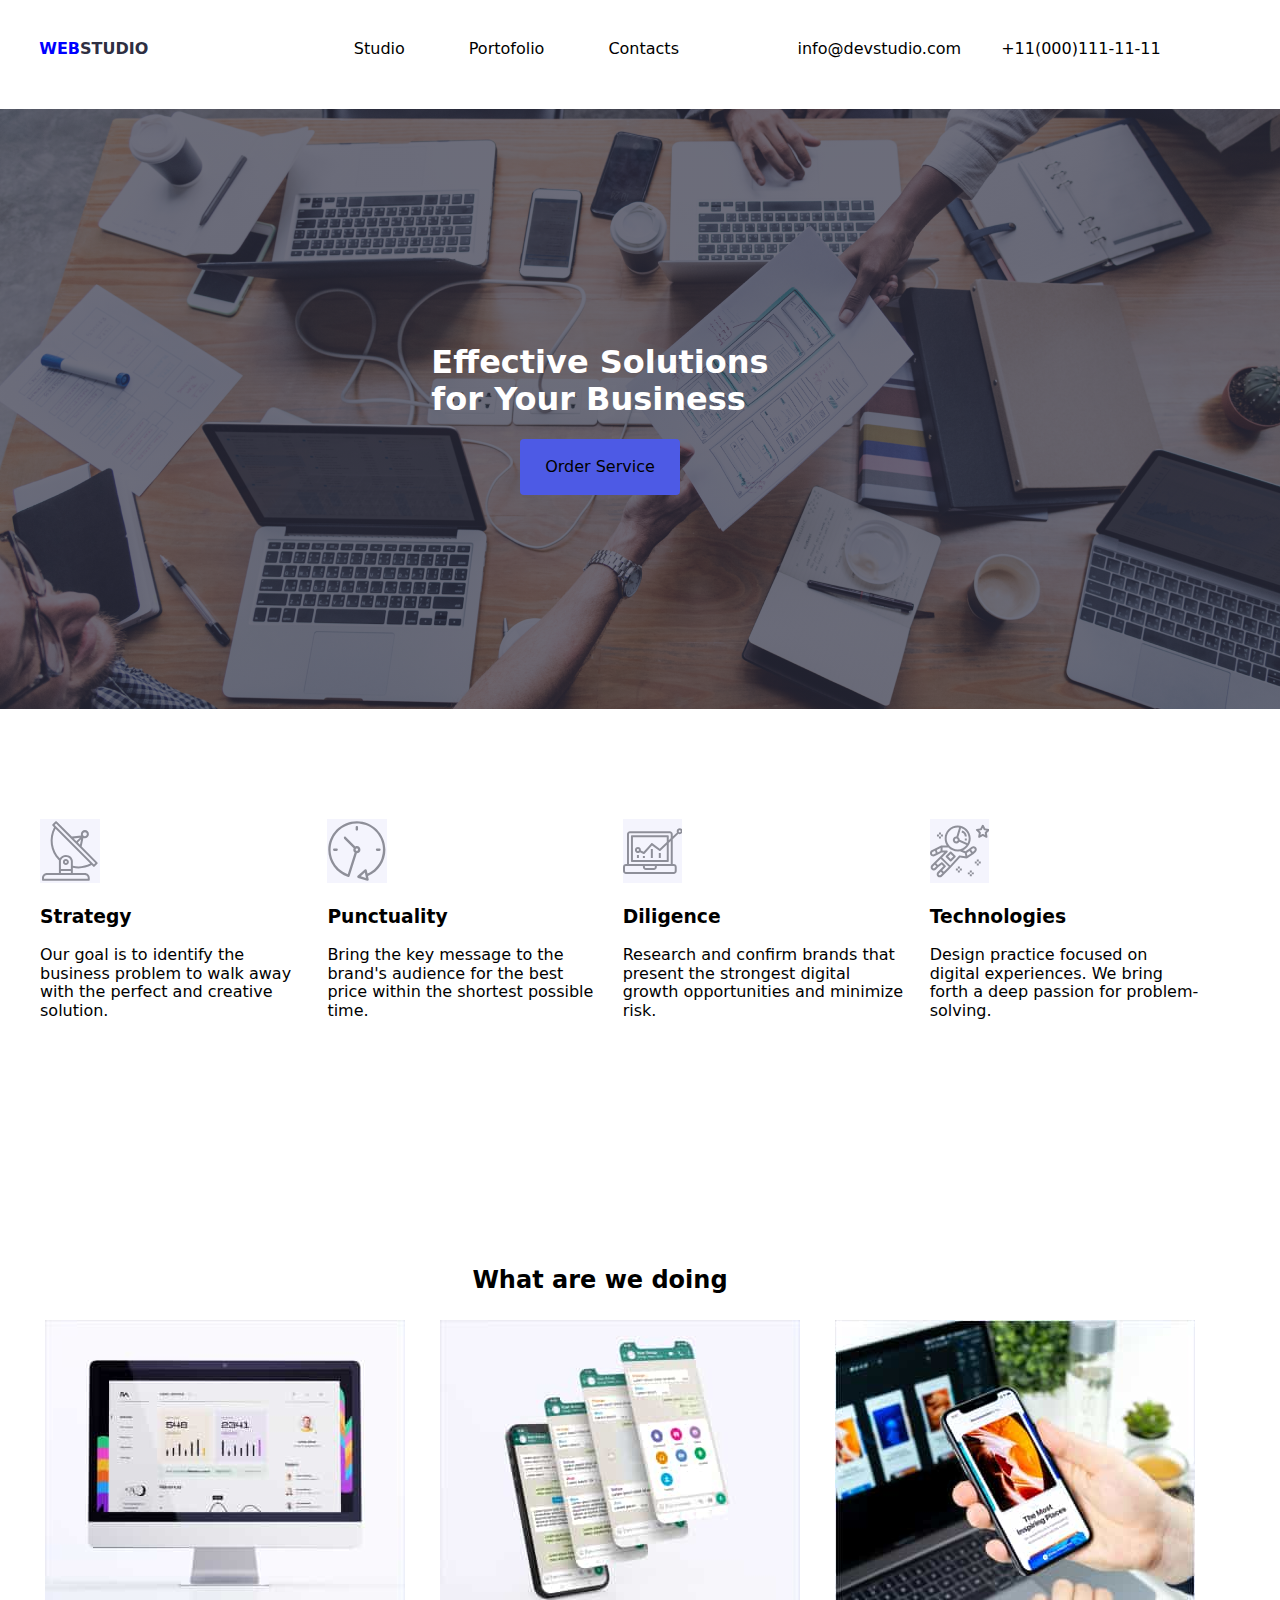
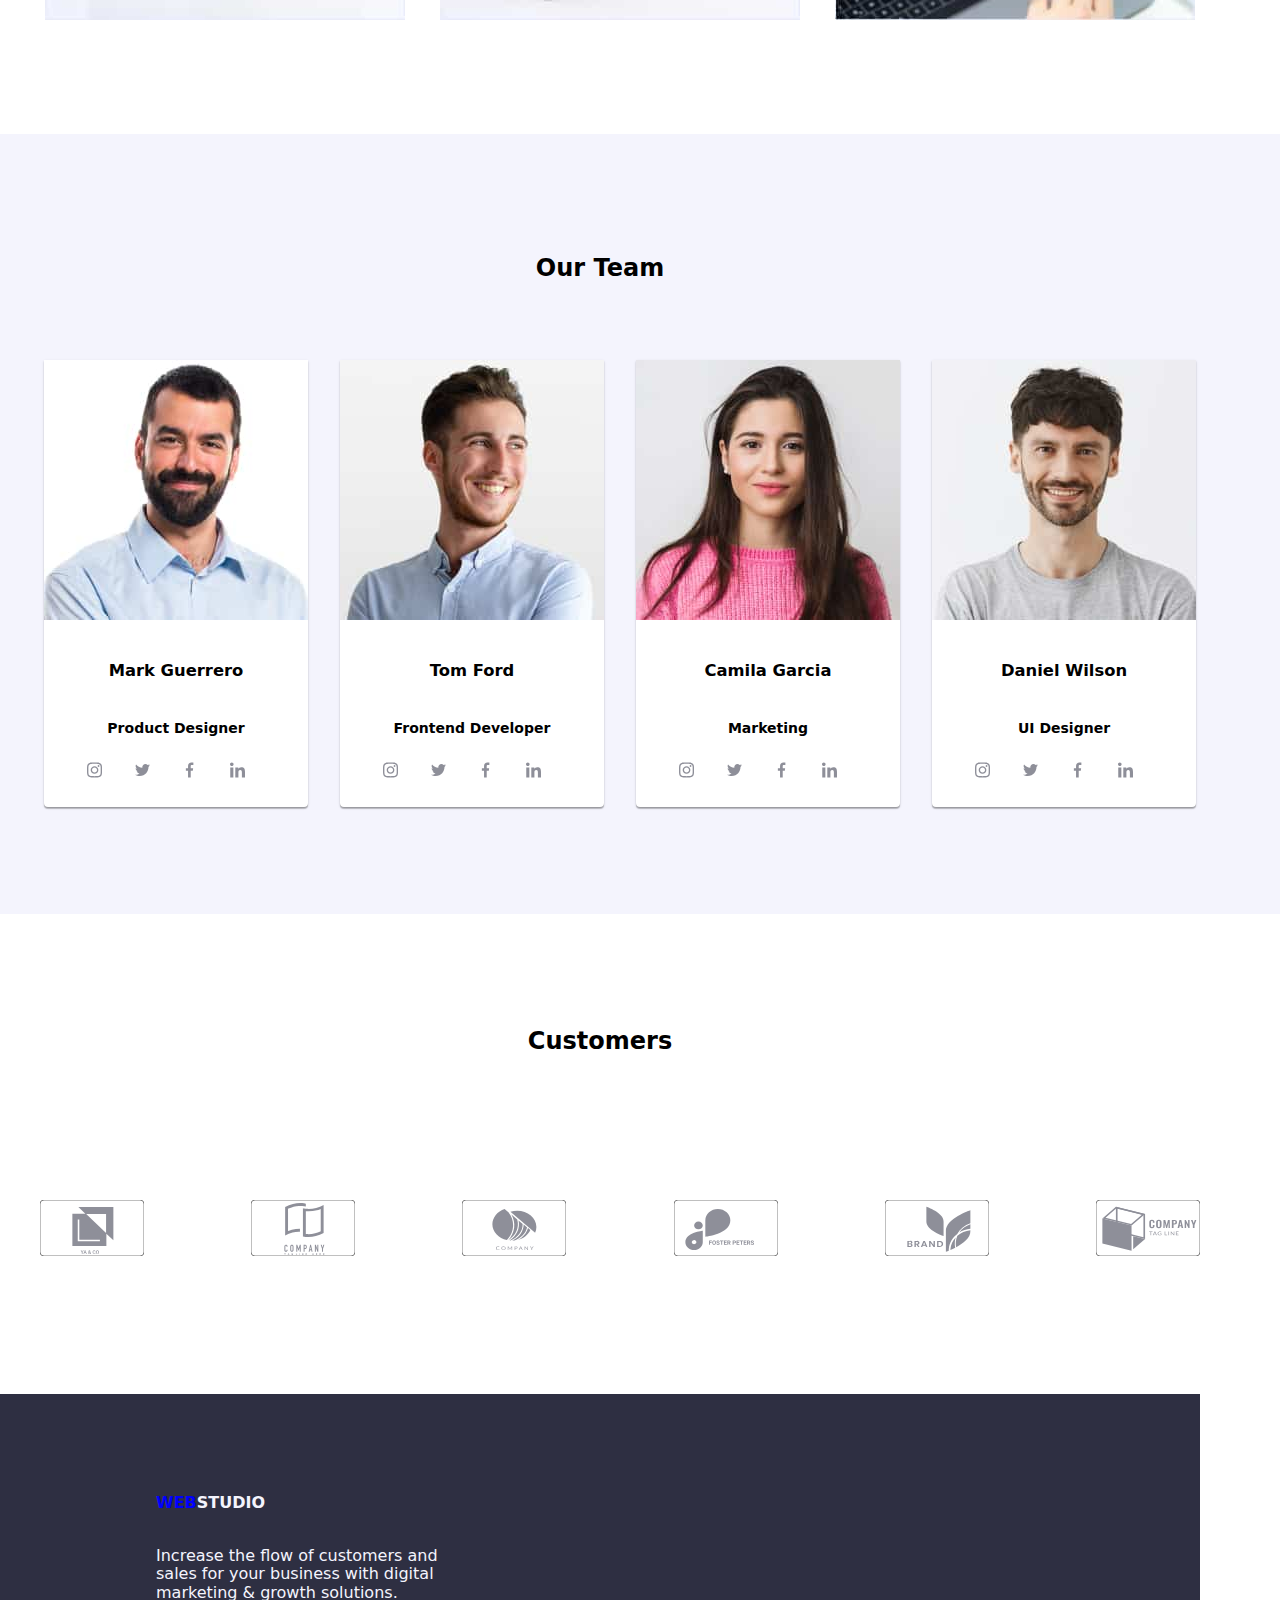
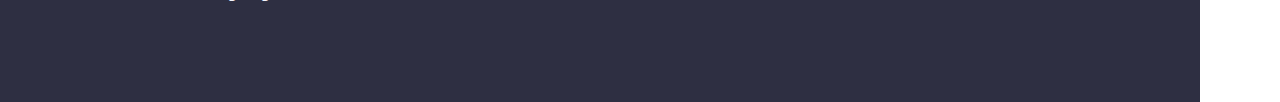
==== commit 2ed84f67: "update 5" ====
--- a/index.html
+++ b/index.html
@@ -42,6 +42,7 @@
       <a href="tel:+11%20(000)%20111-11-11">+11(000)111-11-11</a>
     </div>
   </header>
+  <div class="header-container-content">
   <!-- Section Hero -->
   <main>
     <section class="hero section container">
@@ -50,13 +51,14 @@
         for Your Business
       </h1>
       <button class="button-order">Order Service</button>
-    </section>
+    </section></div>
     <!-- Section Subtitles -->
     <section class="section container">
       <ul class="about-list">
         <li>
           <div class="4-icons">
             <svg svg="" class="social-icons" width="59.72px" height="64px">
+              <rect class="rect-icons" fill="#F4F4FD" />
               <use href="./icons/symbol-defs1.svg#icon-antenna"></use>
             </svg>
           </div>
@@ -69,6 +71,7 @@
         <li>
           <div class="4-icons">
             <svg svg="" class="social-icons" width="59.72px" height="64px">
+              <rect class="rect-icons" fill="#F4F4FD" />
               <use href="./icons/symbol-defs1.svg#icon-clock"></use>
             </svg>
           </div>
@@ -81,6 +84,7 @@
         <li>
           <div class="4-icons">
             <svg svg="" class="social-icons" width="59.72px" height="64px">
+              <rect class="rect-icons" fill="#F4F4FD" />
               <use href="./icons/symbol-defs1.svg#icon-diagram"></use>
             </svg>
           </div>
@@ -93,6 +97,7 @@
         <li>
           <div class="4-icons">
             <svg svg="" class="social-icons" width="59.72px" height="64px">
+              <rect class="rect-icons" fill="#F4F4FD" />
               <use href="./icons/symbol-defs1.svg#icon-astronaut"></use>
             </svg>
           </div>
@@ -309,14 +314,14 @@
             </li>
             <li class="customers-icons">
               <svg svg="" class="6-icons" width="104px" height="56px">
-                <rect  class="hover-rectangle" width="104px" height="56px" fill="#ffff" stroke="grey" rx="4px" />
+                <rect class="hover-rectangle" width="104px" height="56px" fill="#ffff" stroke="grey" rx="4px" />
                 <use href="./icons/symbol-defs1.svg#icon-3"></use>
               </svg>
 
             </li>
             <li class="customers-icons">
               <svg svg="" class="6-icons" width="104px" height="56px">
-                <rect  class="hover-rectangle" width="104px" height="56px" fill="#ffff" stroke="grey" rx="4px" />
+                <rect class="hover-rectangle" width="104px" height="56px" fill="#ffff" stroke="grey" rx="4px" />
                 <use href="./icons/symbol-defs1.svg#icon-4"></use>
               </svg>
 
@@ -330,7 +335,8 @@
             </li>
             <li class="customers-icons">
               <svg svg="" class="6-icons" width="104px" height="56px">
-                <rect class="hover-rectangle" width="104" height="56" fill="#ffff" stroke="grey" stroke-width="1px" rx="4px" />
+                <rect class="hover-rectangle" width="104" height="56" fill="#ffff" stroke="grey" stroke-width="1px"
+                  rx="4px" />
                 <use href="./icons/symbol-defs1.svg#icon-6"></use>
               </svg>
 
--- a/style.css
+++ b/style.css
@@ -82,11 +82,35 @@
   align-items: center;
   color: #ffffff;
   top: 72px;
-  background-color: #2e2f42;
-  background-image: url("./images/office.jpg");
   width: 1440px;
   height: 600px;
   top: 72px;
+}
+
+.custom-rectangle:hover {
+  fill: #e74c3c; /* Change the color on hover */
+}
+
+.rect-icons {
+  width: 264px;
+  height: 112px;
+  position: absolute;
+  left: 0px;
+  top: 0px;
+  background: #f4f4fd;
+  border-radius: 4px;
+}
+
+.header-container-content {
+  width: 1440px;
+  height: 600px;
+  position: relative;
+  background-image: linear-gradient(
+      rgba(46, 47, 66, 0.7),
+      rgba(46, 47, 66, 0.7)
+    ),
+    url(./images/office.png);
+  background-size: cover;
 }
 
 .top-line {
@@ -306,6 +330,14 @@
   gap: 30px;
 }
 
+.social-icons {
+  fill: #8e8f99;
+}
+
+.social-icons:hover {
+  fill: #4d5ae5;
+}
+
 .icon-links {
   display: flex;
   border-radius: 50%;
@@ -313,10 +345,10 @@
   display: flex;
   justify-content: center;
   align-content: center;
-}
-.icon-links:hover {
-  fill: white;
-}
+  width: 15px;
+  height: 15px;
+}
+
 .cards-team {
   font-size: 14px;
   text-align: center;
@@ -390,6 +422,7 @@
   padding-top: 94px;
   padding-bottom: 0px;
 }
+
 .h3-images {
   margin-left: 16px;
   margin-top: 32px;
@@ -426,6 +459,7 @@
   margin-top: 72px;
   margin-bottom: 120px;
 }
+
 .container-customers {
   height: 100px;
 }
@@ -433,6 +467,7 @@
 .customers-icons:hover {
   fill: #4d5ae5;
 }
+
 .hover-rectangle:hover {
   stroke: #4d5ae5;
 }
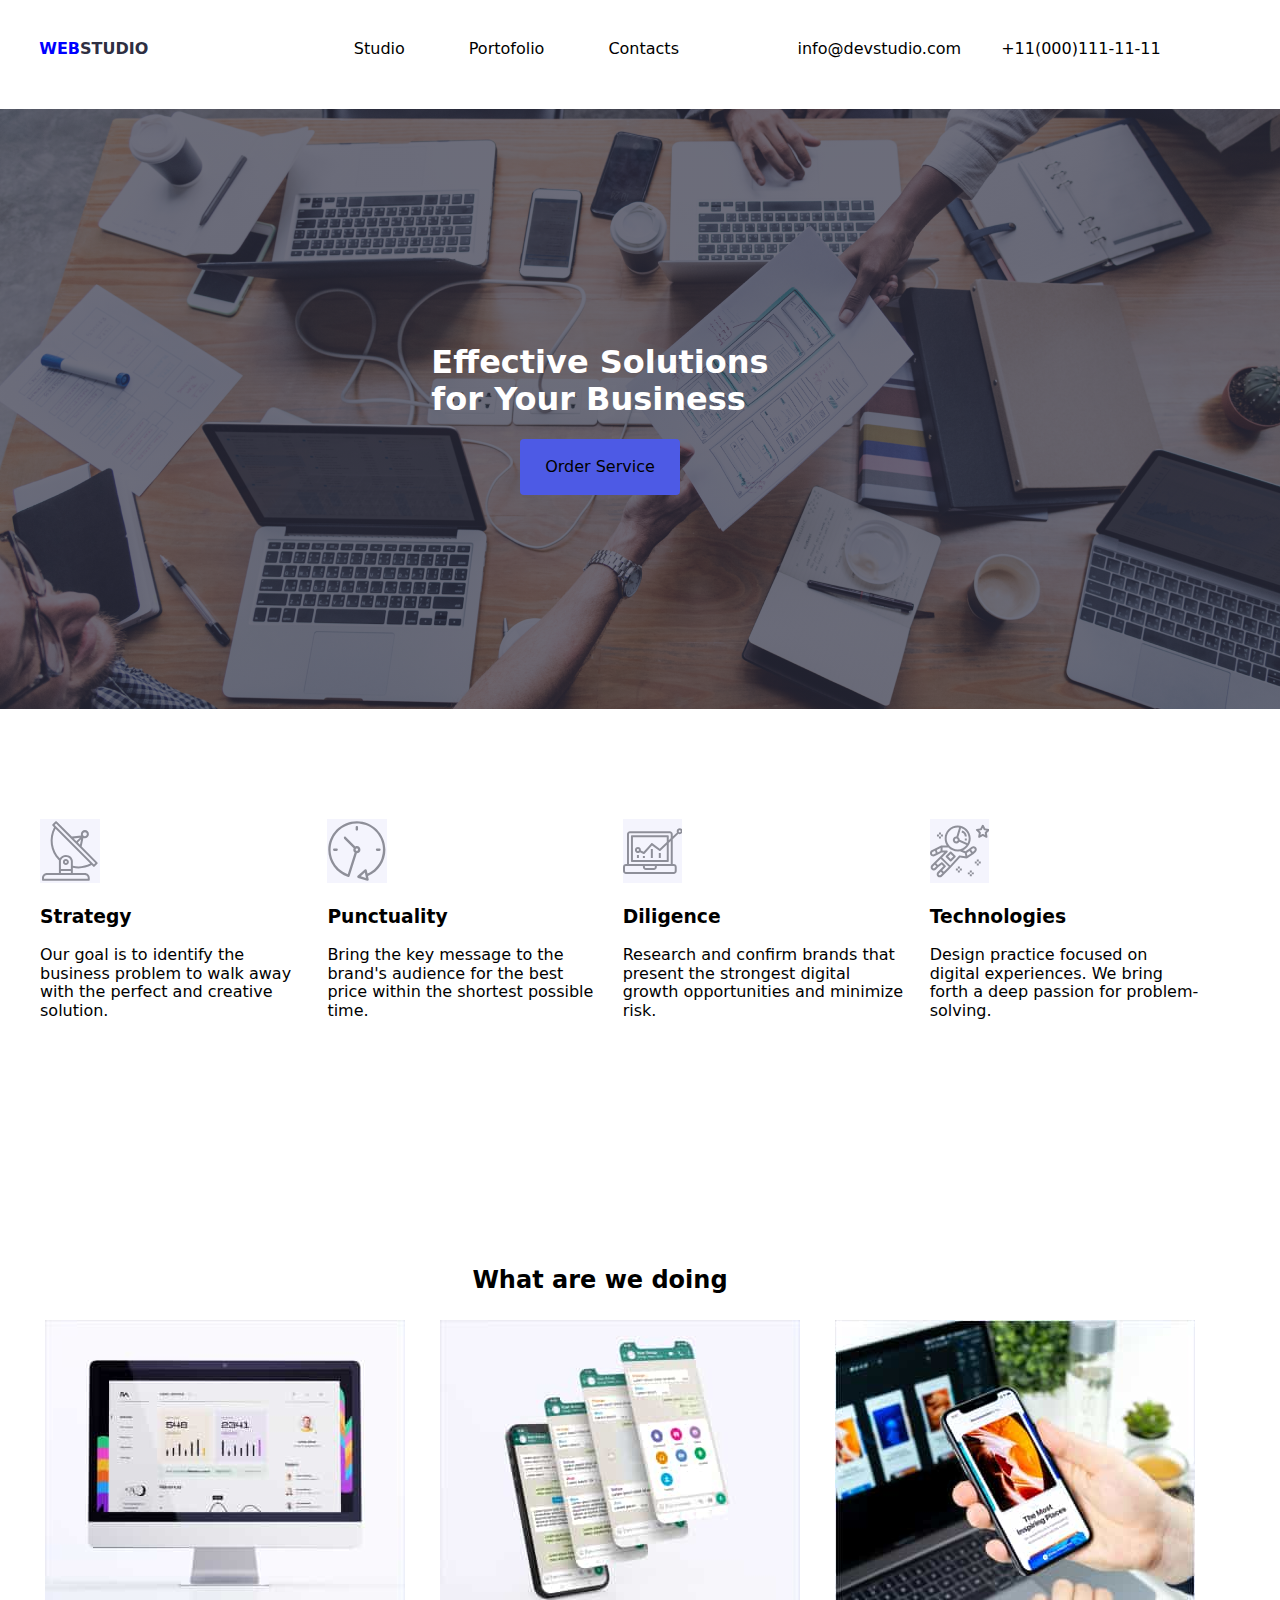
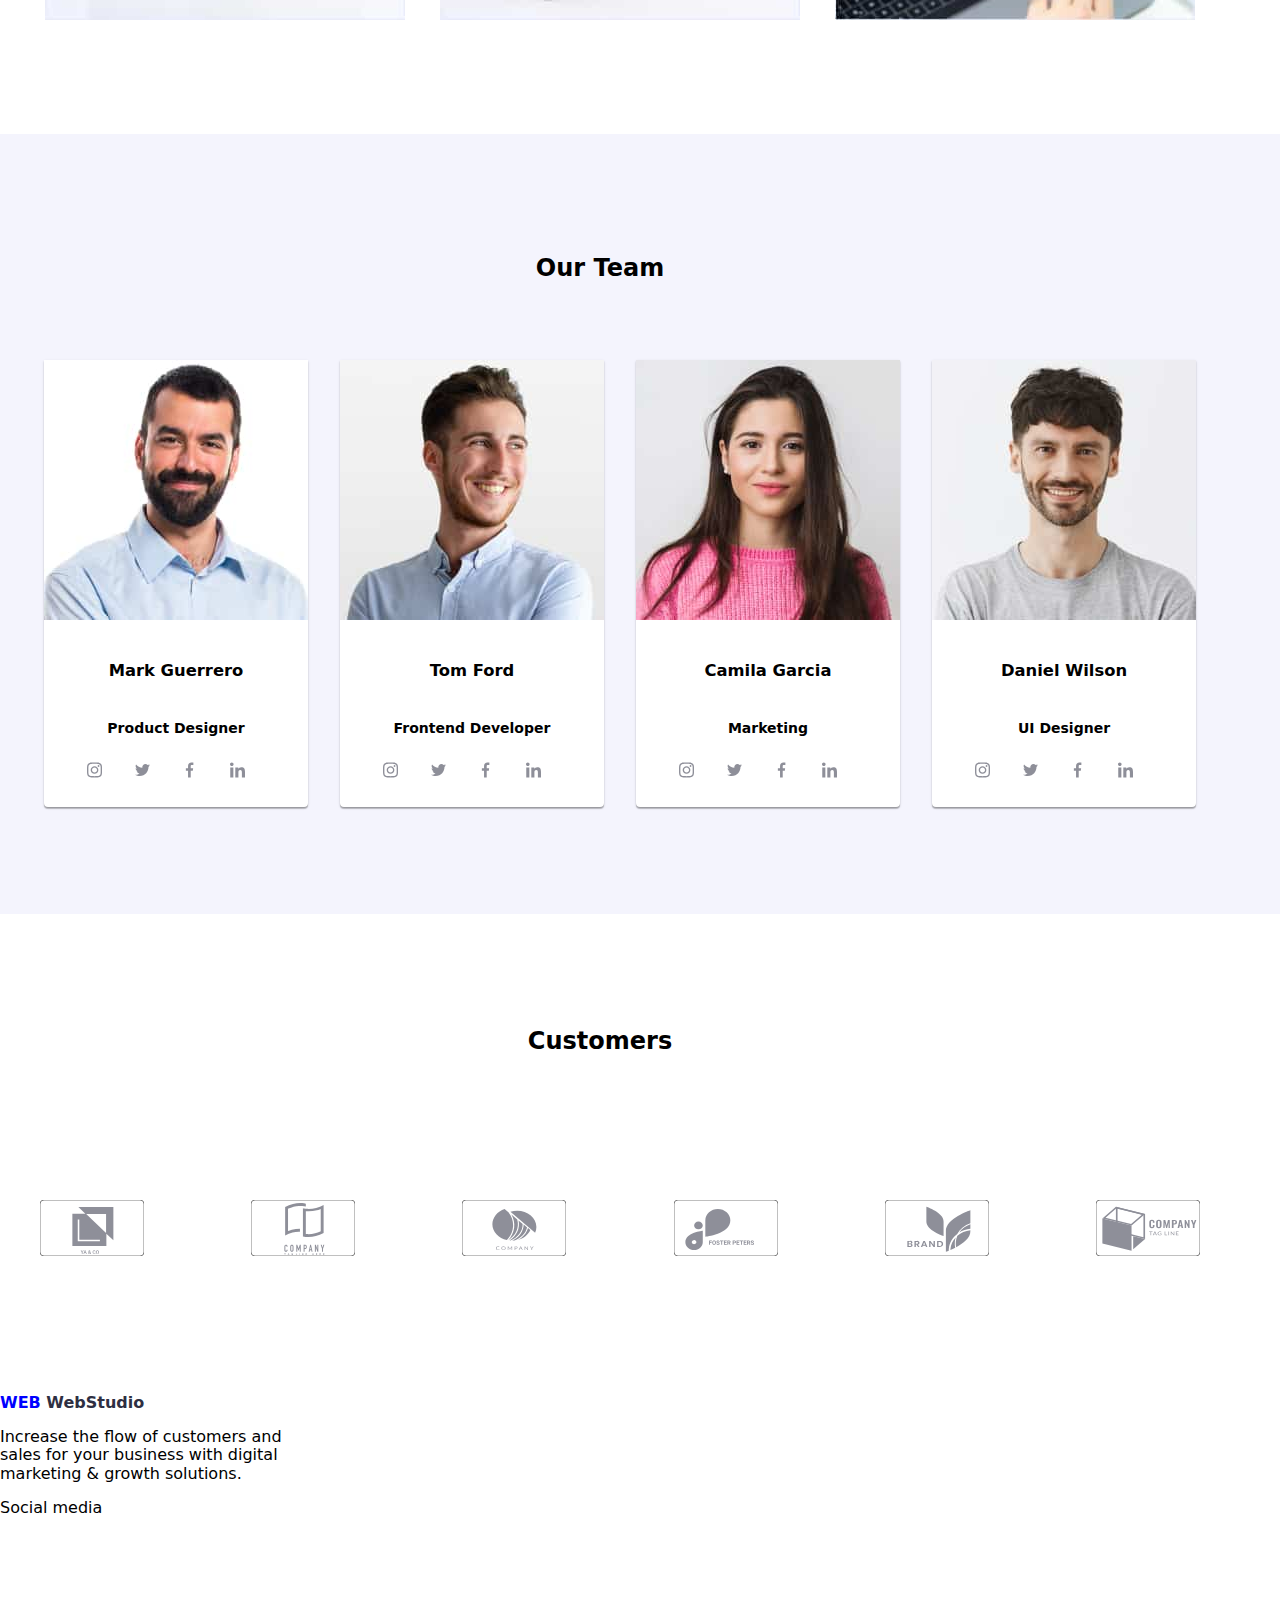
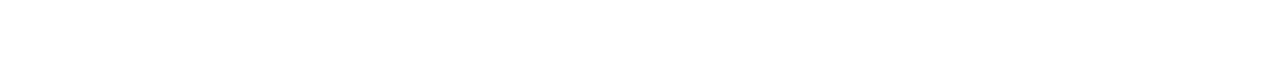
==== commit 3b3eddfe: "update 6" ====
--- a/index.html
+++ b/index.html
@@ -348,17 +348,59 @@
 
     </section>
   </main>
-  <footer class="footer container">
-    <!-- Logo -->
-    <div class="logo-footer">
-      <a href="index.html" class="logo">STUDIO</a>
-      <p class="p-footer">
-        Increase the flow of customers and<br />
-        sales for your business with digital<br />
-        marketing & growth solutions.
-      </p>
+  <footer class="footer-section footer-container">
+    <!-- Logo footer -->
+    <div class="footer-div">
+      <div class="container first-footer-element">
+        <a class="logo link footer-logo" href="./index.html">
+          Web<span class="logo-span-footer">Studio</span>
+        </a>
+  
+        <!-- Footer Text -->
+        <p class="footer-text">
+          Increase the flow of customers and  <br> sales for your business
+          with digital <br> marketing & growth solutions.
+        </p>
+      </div>
+  
+      <div class="footer-social-media-container second-footer-element">
+        <p class="footer-social-media-title">Social media</p>
+        <ul class="footer-social-media-list">
+          <li class="footer-social-media-icon">
+            <a href="" class="footer-social-media-link">
+              <svg width="24" height="24" class="footer-svg">
+                <use href="./images/icons.svg#icon-instagram"></use>
+              </svg>
+            </a>
+          </li>
+          <li class="footer-social-media-icon">
+            <a href="" class="footer-social-media-link">
+              <svg width="24" height="24" class="footer-svg">
+                <use href="./images/icons.svg#icon-twitter"></use>
+              </svg>
+            </a>
+          </li>
+          <li class="footer-social-media-icon">
+            <a href="" class="footer-social-media-link">
+              <svg width="24" height="24" class="footer-svg">
+                <use href="./images/icons.svg#icon-twitter"></use>
+              </svg>
+            </a>
+          </li>
+          <li class="footer-social-media-icon">
+            <a href="" class="footer-social-media-link">
+              <svg width="24" height="24" class="footer-svg">
+                <use href="./icons/symbol-defs1.svg#icon-linkdin"></use>
+              </svg>
+            </a>
+          </li>
+        </ul>
+      </div>
     </div>
   </footer>
+  
+        
+  
 </body>
 
 </html>--- a/style.css
+++ b/style.css
@@ -200,6 +200,7 @@
 .footer {
   background-color: #2e2f42;
   color: #f4f4fd;
+  width: 1440px;
 }
 
 .logo-studio {
@@ -471,3 +472,13 @@
 .hover-rectangle:hover {
   stroke: #4d5ae5;
 }
+
+.portofolio-cards:hover {
+  font-size: 14px;
+
+  box-shadow: 0px 1px 3px rgba(0, 0, 0, 0.12), 0px 1px 1px rgba(0, 0, 0, 0.14),
+    0px 2px 1px rgba(0, 0, 0, 0.2);
+  border-radius: 0px 0px 4px 4px;
+  margin-bottom: 48px;
+}
+
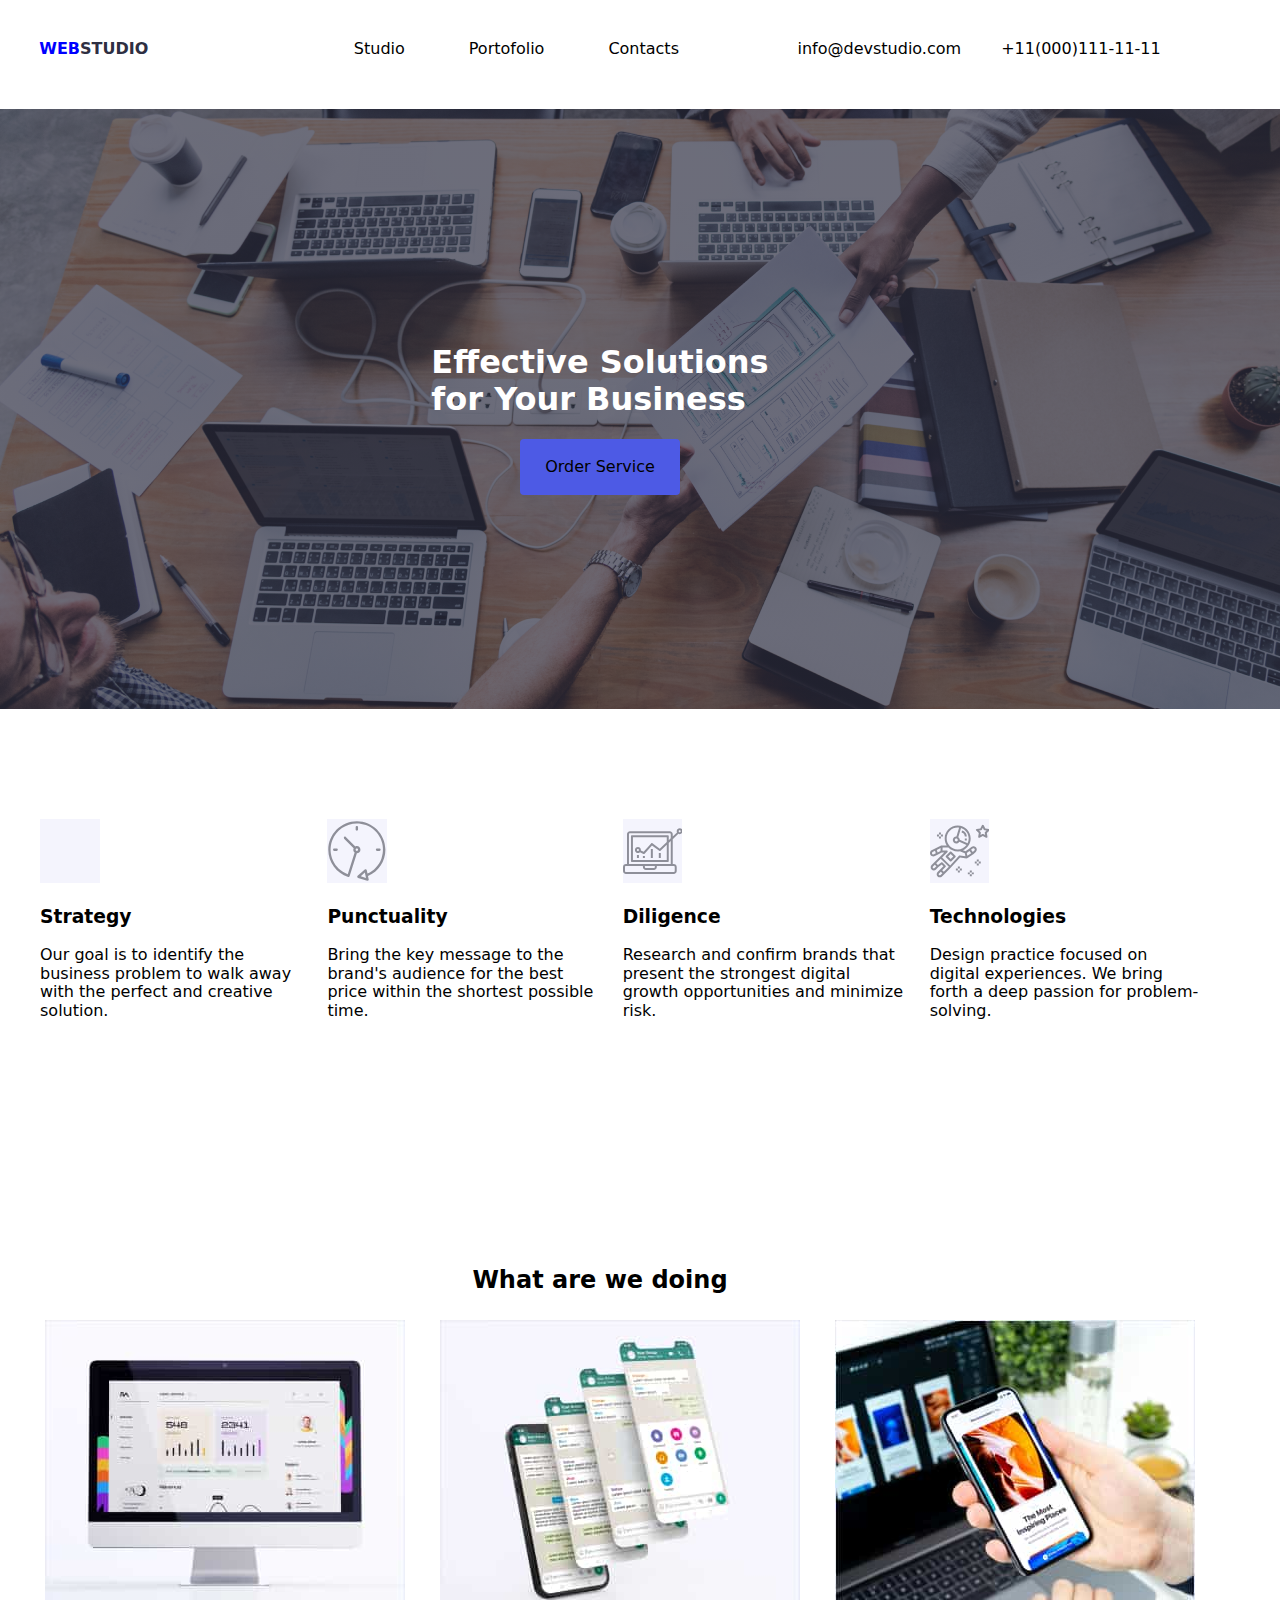
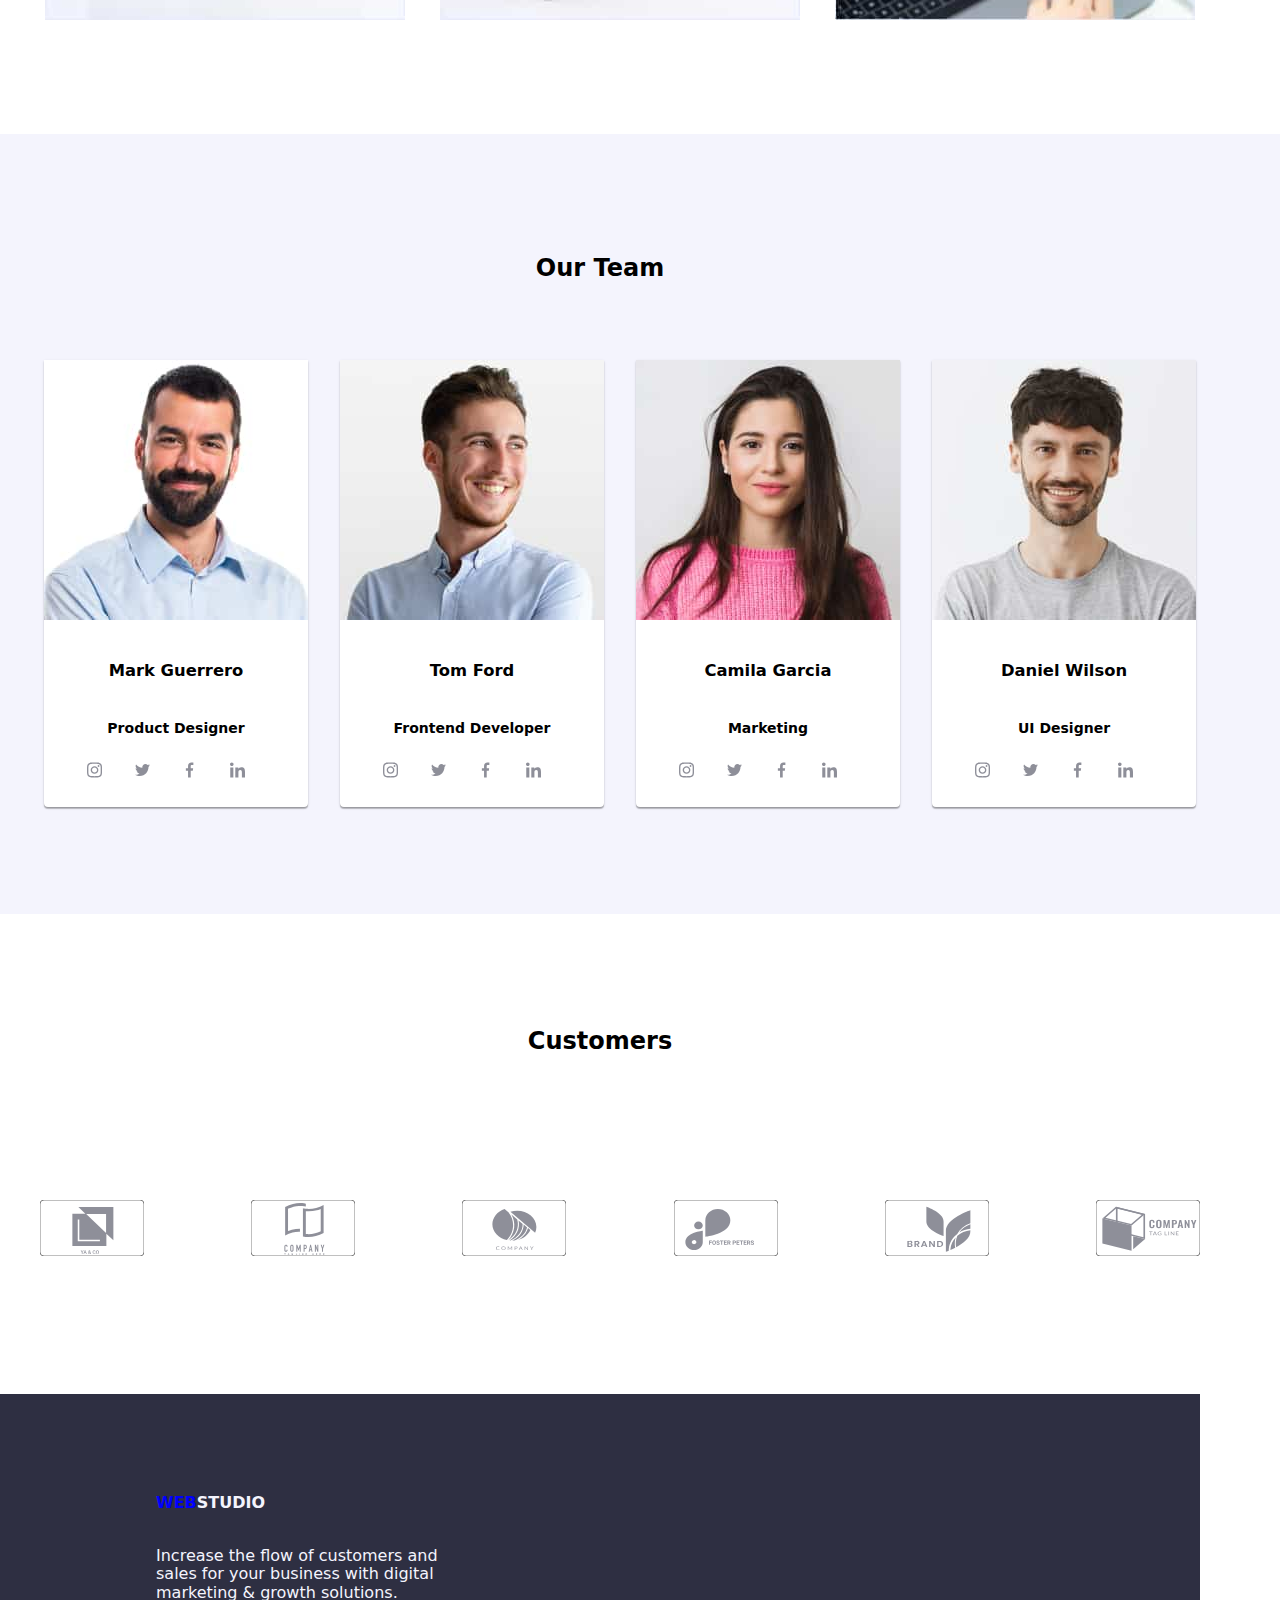
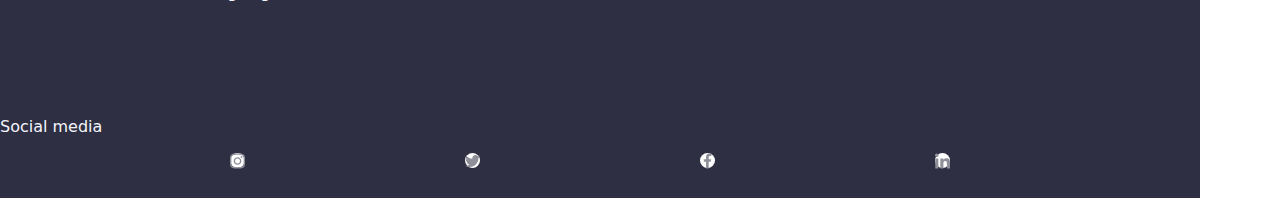
==== commit b4df67b8: "update7" ====
--- a/index.html
+++ b/index.html
@@ -43,364 +43,360 @@
     </div>
   </header>
   <div class="header-container-content">
-  <!-- Section Hero -->
-  <main>
-    <section class="hero section container">
-      <h1 class="h1-hero">
-        Effective Solutions<br />
-        for Your Business
-      </h1>
-      <button class="button-order">Order Service</button>
-    </section></div>
-    <!-- Section Subtitles -->
-    <section class="section container">
-      <ul class="about-list">
-        <li>
-          <div class="4-icons">
-            <svg svg="" class="social-icons" width="59.72px" height="64px">
-              <rect class="rect-icons" fill="#F4F4FD" />
-              <use href="./icons/symbol-defs1.svg#icon-antenna"></use>
-            </svg>
-          </div>
-          <h3>Strategy</h3>
-          <p>
-            Our goal is to identify the business problem to walk away with the
-            perfect and creative solution.
-          </p>
-        </li>
-        <li>
-          <div class="4-icons">
-            <svg svg="" class="social-icons" width="59.72px" height="64px">
-              <rect class="rect-icons" fill="#F4F4FD" />
-              <use href="./icons/symbol-defs1.svg#icon-clock"></use>
-            </svg>
-          </div>
-          <h3>Punctuality</h3>
-          <p>
-            Bring the key message to the brand's audience for the best price
-            within the shortest possible time.
-          </p>
-        </li>
-        <li>
-          <div class="4-icons">
-            <svg svg="" class="social-icons" width="59.72px" height="64px">
-              <rect class="rect-icons" fill="#F4F4FD" />
-              <use href="./icons/symbol-defs1.svg#icon-diagram"></use>
-            </svg>
-          </div>
-          <h3>Diligence</h3>
-          <p>
-            Research and confirm brands that present the strongest digital
-            growth opportunities and minimize risk.
-          </p>
-        </li>
-        <li>
-          <div class="4-icons">
-            <svg svg="" class="social-icons" width="59.72px" height="64px">
-              <rect class="rect-icons" fill="#F4F4FD" />
-              <use href="./icons/symbol-defs1.svg#icon-astronaut"></use>
-            </svg>
-          </div>
-          <h3>Technologies</h3>
-          <p>
-            Design practice focused on digital experiences. We bring forth a
-            deep passion for problem-solving.
-          </p>
+    <!-- Section Hero -->
+    <main>
+      <section class="hero section container">
+        <h1 class="h1-hero">
+          Effective Solutions<br />
+          for Your Business
+        </h1>
+        <button class="button-order">Order Service</button>
+      </section>
+  </div>
+  <!-- Section Subtitles -->
+  <section class="section container">
+    <ul class="about-list">
+      <li>
+        <div class="4-icons">
+          <svg class="social-icons" width="59.72px" height="64px">
+            <rect class="rect-icons" fill="#F4F4FD" />
+            <use href="./icons/symbol-defs.svg#icon-antenna"></use>
+          </svg>
+        </div>
+        <h3>Strategy</h3>
+        <p>
+          Our goal is to identify the business problem to walk away with the
+          perfect and creative solution.
+        </p>
+      </li>
+      <li>
+        <div class="4-icons">
+          <svg class="social-icons" width="59.72px" height="64px">
+            <rect class="rect-icons" fill="#F4F4FD" />
+            <use href="./icons/symbol-defs1.svg#icon-clock"></use>
+          </svg>
+        </div>
+        <h3>Punctuality</h3>
+        <p>
+          Bring the key message to the brand's audience for the best price
+          within the shortest possible time.
+        </p>
+      </li>
+      <li>
+        <div class="4-icons">
+          <svg class="social-icons" width="59.72px" height="64px">
+            <rect class="rect-icons" fill="#F4F4FD" />
+            <use href="./icons/symbol-defs1.svg#icon-diagram"></use>
+          </svg>
+        </div>
+        <h3>Diligence</h3>
+        <p>
+          Research and confirm brands that present the strongest digital
+          growth opportunities and minimize risk.
+        </p>
+      </li>
+      <li>
+        <div class="4-icons">
+          <svg class="social-icons" width="59.72px" height="64px">
+            <rect class="rect-icons" fill="#F4F4FD" />
+            <use href="./icons/symbol-defs1.svg#icon-astronaut"></use>
+          </svg>
+        </div>
+        <h3>Technologies</h3>
+        <p>
+          Design practice focused on digital experiences. We bring forth a
+          deep passion for problem-solving.
+        </p>
+      </li>
+    </ul>
+  </section>
+  <!-- Section "What are we doing" -->
+  <section class="section">
+    <div class="container">
+      <h2 class="sub-heder">What are we doing</h2>
+      <ul class="section-img">
+        <li>
+          <img src="./images/monitor.jpg" alt="monitor" width="360" height="300" />
+        </li>
+        <li>
+          <img src="./images/telefoane.jpg" alt="telefoane" width="360" height="300" />
+        </li>
+        <li>
+          <img src="./images/telefon.jpg" alt="telefon" width="360" height="300" />
         </li>
       </ul>
-    </section>
-    <!-- Section "What are we doing" -->
-    <section class="section">
-      <div class="container">
-        <h2 class="sub-heder">What are we doing</h2>
-        <ul class="section-img">
-          <li>
-            <img src="./images/monitor.jpg" alt="monitor" width="360" height="300" />
-          </li>
-          <li>
-            <img src="./images/telefoane.jpg" alt="telefoane" width="360" height="300" />
-          </li>
-          <li>
-            <img src="./images/telefon.jpg" alt="telefon" width="360" height="300" />
+    </div>
+  </section>
+  <!-- Section Our Team -->
+  <section class="section team">
+    <div class="container">
+      <h2 class="h2-team">Our Team</h2>
+      <ul class="team-cards">
+        <li class="cards-team">
+          <img src="./images/mark.jpg" alt="mark" />
+          <h3 class="h3-team">Mark Guerrero</h3>
+          <p class="p-team">Product Designer</p>
+          <ul class="list-social-icons">
+            <li>
+              <a class="icon-links" href="https://www.instagram.com/" target="_blank" aria-label="instagram-link">
+
+                <svg class="social-icons" width="16px" height="16px">
+                  <use href="./icons/symbol-defs1.svg#icon-instagram"></use>
+                </svg>
+              </a>
+
+
+            </li>
+            <li>
+              <a class="icon-links" href="https://twitter.com/" target="_blank" aria-label="instagram-link">
+                <svg class="social-icons" width="16px" height="16px">
+                  <use href="./icons/symbol-defs1.svg#icon-twitter"></use>
+                </svg>
+              </a>
+            </li>
+            <li>
+              <a class="icon-links" href="https://www.facebook.com/" target="_blank" aria-label="instagram-link">
+                <svg class="social-icons" width="16px" height="16px">
+                  <use href="./icons/symbol-defs1.svg#icon-facebook"></use>
+                </svg>
+              </a>
+            </li>
+            <li>
+              <a class="icon-links" href="https://www.linkedin.com/" target="_blank" aria-label="instagram-link">
+                <svg class="social-icons" width="16px" height="16px">
+                  <use href="./icons/symbol-defs1.svg#icon-linkedin"></use>
+                </svg>
+              </a>
+            </li>
+          </ul>
+        </li>
+        <li class="cards-team">
+          <img src="./images/tom.jpg" alt="tom" />
+          <h3 class="h3-team">Tom Ford</h3>
+          <p class="p-team">Frontend Developer</p>
+          <ul class="list-social-icons">
+            <li>
+              <a class="icon-links" href="https://www.instagram.com/" target="_blank" aria-label="instagram-link">
+                <svg class="social-icons" width="16px" height="16px">
+                  <use href="./icons/symbol-defs1.svg#icon-instagram"></use>
+                </svg>
+              </a>
+            </li>
+            <li>
+              <a class="icon-links" href="https://twitter.com/" target="_blank" aria-label="instagram-link">
+                <svg class="social-icons" width="16px" height="16px">
+                  <use href="./icons/symbol-defs1.svg#icon-twitter"></use>
+                </svg>
+              </a>
+            </li>
+            <li>
+              <a class="icon-links" href="https://www.facebook.com/" target="_blank" aria-label="instagram-link">
+                <svg class="social-icons" width="16px" height="16px">
+                  <use href="./icons/symbol-defs1.svg#icon-facebook"></use>
+                </svg>
+              </a>
+            </li>
+            <li>
+              <a class="icon-links" href="https://www.linkedin.com/" target="_blank" aria-label="instagram-link">
+                <svg class="social-icons" width="16px" height="16px">
+                  <use href="./icons/symbol-defs1.svg#icon-linkedin"></use>
+                </svg>
+              </a>
+            </li>
+          </ul>
+        </li>
+        </li>
+        <li class="cards-team">
+
+          <img src="./images/camila.jpg" alt="camila" />
+          <h3 class="h3-team">Camila Garcia</h3>
+          <p class="p-team">Marketing</p>
+          <ul class="list-social-icons">
+            <li>
+
+              <a class="icon-links" href="https://www.instagram.com/" target="_blank" aria-label="instagram-link">
+                <svg class="social-icons" width="16px" height="16px">
+                  <use href="./icons/symbol-defs1.svg#icon-instagram"></use>
+                </svg>
+              </a>
+            </li>
+            <li>
+              <a class="icon-links" href="https://twitter.com/" target="_blank" aria-label="instagram-link">
+                <svg class="social-icons" width="16px" height="16px">
+                  <use href="./icons/symbol-defs1.svg#icon-twitter"></use>
+                </svg>
+              </a>
+            </li>
+            <li>
+              <a class="icon-links" href="https://www.facebook.com/" target="_blank" aria-label="instagram-link">
+                <svg class="social-icons" width="16px" height="16px">
+                  <use href="./icons/symbol-defs1.svg#icon-facebook"></use>
+                </svg>
+              </a>
+            </li>
+
+            <li>
+              <a class="icon-links" href="https://www.linkedin.com/" target="_blank" aria-label="instagram-link">
+                <svg class="social-icons" width="16px" height="16px">
+                  <use href="./icons/symbol-defs1.svg#icon-linkedin"></use>
+                </svg>
+              </a>
+            </li>
+          </ul>
+        </li>
+        <li class="cards-team">
+
+          <img src="./images/daniel.jpg" alt="daniel" />
+          <h3 class="h3-team">Daniel Wilson</h3>
+          <p class="p-team">UI Designer</p>
+          <ul class="list-social-icons">
+            <li>
+              <a class="icon-links" href="https://www.instagram.com/" target="_blank" aria-label="instagram-link">
+
+
+                <svg class="social-icons" width="16px" height="16px">
+                  <use href="./icons/symbol-defs1.svg#icon-instagram"></use>
+                </svg>
+              </a>
+            </li>
+            <li>
+              <a class="icon-links" href="https://twitter.com/" target="_blank" aria-label="instagram-link">
+                <svg class="social-icons" width="16px" height="16px">
+                  <use href="./icons/symbol-defs1.svg#icon-twitter"></use>
+                </svg>
+              </a>
+            </li>
+            <li>
+              <a class="icon-links" href="https://www.facebook.com/" target="_blank" aria-label="instagram-link">
+                <svg class="social-icons" width="16px" height="16px">
+                  <use href="./icons/symbol-defs1.svg#icon-facebook"></use>
+
+                </svg>
+              </a>
+            </li>
+            <li>
+              <a class="icon-links" href="https://www.linkedin.com/" target="_blank" aria-label="instagram-link">
+                <svg class="social-icons" width="16px" height="16px">
+                  <use href="./icons/symbol-defs1.svg#icon-linkedin"></use>
+                </svg>
+              </a>
+            </li>
+          </ul>
+        </li>
+        </li>
+    </div>
+  </section>
+  <section class="section customers">
+    <div class="container">
+      <h2>Customers</h2>
+      <div class="container-customers">
+        <ul class="customers-icons">
+          <li class="customers-icons">
+
+            <svg class="6-icons" width="104px" height="56px">
+              <rect class="hover-rectangle" width="104px" height="56px" fill="#ffff" stroke="grey" rx="4px" />
+              <use href="./icons/symbol-defs1.svg#icon-1"></use>
+            </svg>
+
+
+
+          </li>
+
+          <li class="customers-icons">
+            <svg class="6-icons" width="104px" height="56px">
+              <rect class="hover-rectangle" width="104px" height="56px" fill="#ffff" stroke="grey" rx="4px" />
+
+              <use href="./icons/symbol-defs1.svg#icon-2"></use>
+
+            </svg>
+
+          </li>
+          <li class="customers-icons">
+            <svg class="6-icons" width="104px" height="56px">
+              <rect class="hover-rectangle" width="104px" height="56px" fill="#ffff" stroke="grey" rx="4px" />
+              <use href="./icons/symbol-defs1.svg#icon-3"></use>
+            </svg>
+
+          </li>
+          <li class="customers-icons">
+            <svg class="6-icons" width="104px" height="56px">
+              <rect class="hover-rectangle" width="104px" height="56px" fill="#ffff" stroke="grey" rx="4px" />
+              <use href="./icons/symbol-defs1.svg#icon-4"></use>
+            </svg>
+
+          </li>
+          <li class="customers-icons">
+            <svg class="6-icons" width="104px" height="56px">
+              <rect class="hover-rectangle" width="104px" height="56px" fill="#ffff" stroke="grey" rx="4px" />
+              <use href="./icons/symbol-defs1.svg#icon-5"></use>
+            </svg>
+
+          </li>
+          <li class="customers-icons">
+            <svg class="6-icons" width="104px" height="56px">
+              <rect class="hover-rectangle" width="104" height="56" fill="#ffff" stroke="grey" stroke-width="1px"
+                rx="4px" />
+              <use href="./icons/symbol-defs1.svg#icon-6"></use>
+            </svg>
+
           </li>
         </ul>
       </div>
-    </section>
-    <!-- Section Our Team -->
-    <section class="section team">
-      <div class="container">
-        <h2 class="h2-team">Our Team</h2>
-        <ul class="team-cards">
-          <li class="cards-team">
-            <img src="./images/mark.jpg" alt="mark" />
-            <h3 class="h3-team">Mark Guerrero</h3>
-            <p class="p-team">Product Designer</p>
-            <ul class="list-social-icons">
-              <li>
-                <a class="icon-links" href="https://www.instagram.com/" target="_blank" aria-label="instagram-link">
-
-                  <svg class="social-icons" width="16px" height="16px">
-                    <use href="./icons/symbol-defs1.svg#icon-instagram"></use>
-                  </svg>
-                </a>
-
-
-              </li>
-              <li>
-                <a class="icon-links" href="https://twitter.com/" target="_blank" aria-label="instagram-link">
-                  <svg class="social-icons" width="16px" height="16px">
-                    <use href="./icons/symbol-defs1.svg#icon-twitter"></use>
-                  </svg>
-                </a>
-              </li>
-              <li>
-                <a class="icon-links" href="https://www.facebook.com/" target="_blank" aria-label="instagram-link">
-                  <svg class="social-icons" width="16px" height="16px">
-                    <use href="./icons/symbol-defs1.svg#icon-facebook"></use>
-                  </svg>
-                </a>
-              </li>
-              <li>
-                <a class="icon-links" href="https://www.linkedin.com/" target="_blank" aria-label="instagram-link">
-                  <svg class="social-icons" width="16px" height="16px">
-                    <use href="./icons/symbol-defs1.svg#icon-linkedin"></use>
-                  </svg>
-                </a>
-              </li>
-            </ul>
-          </li>
-          <li class="cards-team">
-            <img src="./images/tom.jpg" alt="tom" />
-            <h3 class="h3-team">Tom Ford</h3>
-            <p class="p-team">Frontend Developer</p>
-            <ul class="list-social-icons">
-              <li>
-                <a class="icon-links" href="https://www.instagram.com/" target="_blank" aria-label="instagram-link">
-                  <svg class="social-icons" width="16px" height="16px">
-                    <use href="./icons/symbol-defs1.svg#icon-instagram"></use>
-                  </svg>
-                </a>
-              </li>
-              <li>
-                <a class="icon-links" href="https://twitter.com/" target="_blank" aria-label="instagram-link">
-                  <svg class="social-icons" width="16px" height="16px">
-                    <use href="./icons/symbol-defs1.svg#icon-twitter"></use>
-                  </svg>
-                </a>
-              </li>
-              <li>
-                <a class="icon-links" href="https://www.facebook.com/" target="_blank" aria-label="instagram-link">
-                  <svg class="social-icons" width="16px" height="16px">
-                    <use href="./icons/symbol-defs1.svg#icon-facebook"></use>
-                  </svg>
-                </a>
-              </li>
-              <li>
-                <a class="icon-links" href="https://www.linkedin.com/" target="_blank" aria-label="instagram-link">
-                  <svg class="social-icons" width="16px" height="16px">
-                    <use href="./icons/symbol-defs1.svg#icon-linkedin"></use>
-                  </svg>
-                </a>
-              </li>
-            </ul>
-          </li>
-          </li>
-          <li class="cards-team">
-
-            <img src="./images/camila.jpg" alt="camila" />
-            <h3 class="h3-team">Camila Garcia</h3>
-            <p class="p-team">Marketing</p>
-            <ul class="list-social-icons">
-              <li>
-
-                <a class="icon-links" href="https://www.instagram.com/" target="_blank" aria-label="instagram-link">
-                  <svg class="social-icons" width="16px" height="16px">
-                    <use href="./icons/symbol-defs1.svg#icon-instagram"></use>
-                  </svg>
-                </a>
-              </li>
-              <li>
-                <a class="icon-links" href="https://twitter.com/" target="_blank" aria-label="instagram-link">
-                  <svg class="social-icons" width="16px" height="16px">
-                    <use href="./icons/symbol-defs1.svg#icon-twitter"></use>
-                  </svg>
-                </a>
-              </li>
-              <li>
-                <a class="icon-links" href="https://www.facebook.com/" target="_blank" aria-label="instagram-link">
-                  <svg class="social-icons" width="16px" height="16px">
-                    <use href="./icons/symbol-defs1.svg#icon-facebook"></use>
-                  </svg>
-                </a>
-              </li>
-
-              <li>
-                <a class="icon-links" href="https://www.linkedin.com/" target="_blank" aria-label="instagram-link">
-                  <svg class="social-icons" width="16px" height="16px">
-                    <use href="./icons/symbol-defs1.svg#icon-linkedin"></use>
-                  </svg>
-                </a>
-              </li>
-            </ul>
-          </li>
-          </li>
-          <li class="cards-team">
-
-            <img src="./images/daniel.jpg" alt="daniel" />
-            <h3 class="h3-team">Daniel Wilson</h3>
-            <p class="p-team">UI Designer</p>
-            <ul class="list-social-icons">
-              <li>
-                <a class="icon-links" href="https://www.instagram.com/" target="_blank" aria-label="instagram-link">
-
-
-                  <svg class="social-icons" width="16px" height="16px">
-                    <use href="./icons/symbol-defs1.svg#icon-instagram"></use>
-                  </svg>
-                </a>
-              </li>
-              <li>
-                <a class="icon-links" href="https://twitter.com/" target="_blank" aria-label="instagram-link">
-                  <svg class="social-icons" width="16px" height="16px">
-                    <use href="./icons/symbol-defs1.svg#icon-twitter"></use>
-                  </svg>
-                </a>
-              </li>
-              <li>
-                <a class="icon-links" href="https://www.facebook.com/" target="_blank" aria-label="instagram-link">
-                  <svg class="social-icons" width="16px" height="16px">
-                    <use href="./icons/symbol-defs1.svg#icon-facebook"></use>
-
-                  </svg>
-                </a>
-              </li>
-              <li>
-                <a class="icon-links" href="https://www.linkedin.com/" target="_blank" aria-label="instagram-link">
-                  <svg class="social-icons" width="16px" height="16px">
-                    <use href="./icons/symbol-defs1.svg#icon-linkedin"></use>
-                  </svg>
-                </a>
-              </li>
-            </ul>
-          </li>
-          </li>
-        </ul>
-      </div>
-    </section>
-    <section class="section customers">
-      <div class="container">
-        <h2>Customers</h2>
-        <div class="container-customers">
-          <ul class="customers-icons">
-            <li class="customers-icons">
-
-              <svg svg="" class="6-icons" width="104px" height="56px">
-                <rect class="hover-rectangle" width="104px" height="56px" fill="#ffff" stroke="grey" rx="4px" />
-                <use href="./icons/symbol-defs1.svg#icon-1"></use>
-              </svg>
-
-
-
-            </li>
-
-            <li class="customers-icons">
-              <svg class="6-icons" width="104px" height="56px">
-                <rect class="hover-rectangle" width="104px" height="56px" fill="#ffff" stroke="grey" rx="4px" />
-
-                <use href="./icons/symbol-defs1.svg#icon-2"></use>
-
-              </svg>
-
-            </li>
-            <li class="customers-icons">
-              <svg svg="" class="6-icons" width="104px" height="56px">
-                <rect class="hover-rectangle" width="104px" height="56px" fill="#ffff" stroke="grey" rx="4px" />
-                <use href="./icons/symbol-defs1.svg#icon-3"></use>
-              </svg>
-
-            </li>
-            <li class="customers-icons">
-              <svg svg="" class="6-icons" width="104px" height="56px">
-                <rect class="hover-rectangle" width="104px" height="56px" fill="#ffff" stroke="grey" rx="4px" />
-                <use href="./icons/symbol-defs1.svg#icon-4"></use>
-              </svg>
-
-            </li>
-            <li class="customers-icons">
-              <svg svg="" class="6-icons" width="104px" height="56px">
-                <rect class="hover-rectangle" width="104px" height="56px" fill="#ffff" stroke="grey" rx="4px" />
-                <use href="./icons/symbol-defs1.svg#icon-5"></use>
-              </svg>
-
-            </li>
-            <li class="customers-icons">
-              <svg svg="" class="6-icons" width="104px" height="56px">
-                <rect class="hover-rectangle" width="104" height="56" fill="#ffff" stroke="grey" stroke-width="1px"
-                  rx="4px" />
-                <use href="./icons/symbol-defs1.svg#icon-6"></use>
-              </svg>
-
-            </li>
-        </div>
-      </div>
-      </div>
-
-
-    </section>
+    </div>
+
+
+
+  </section>
   </main>
-  <footer class="footer-section footer-container">
-    <!-- Logo footer -->
-    <div class="footer-div">
-      <div class="container first-footer-element">
-        <a class="logo link footer-logo" href="./index.html">
-          Web<span class="logo-span-footer">Studio</span>
-        </a>
-  
-        <!-- Footer Text -->
-        <p class="footer-text">
-          Increase the flow of customers and  <br> sales for your business
-          with digital <br> marketing & growth solutions.
-        </p>
-      </div>
-  
-      <div class="footer-social-media-container second-footer-element">
-        <p class="footer-social-media-title">Social media</p>
-        <ul class="footer-social-media-list">
-          <li class="footer-social-media-icon">
-            <a href="" class="footer-social-media-link">
-              <svg width="24" height="24" class="footer-svg">
-                <use href="./images/icons.svg#icon-instagram"></use>
-              </svg>
-            </a>
-          </li>
-          <li class="footer-social-media-icon">
-            <a href="" class="footer-social-media-link">
-              <svg width="24" height="24" class="footer-svg">
-                <use href="./images/icons.svg#icon-twitter"></use>
-              </svg>
-            </a>
-          </li>
-          <li class="footer-social-media-icon">
-            <a href="" class="footer-social-media-link">
-              <svg width="24" height="24" class="footer-svg">
-                <use href="./images/icons.svg#icon-twitter"></use>
-              </svg>
-            </a>
-          </li>
-          <li class="footer-social-media-icon">
-            <a href="" class="footer-social-media-link">
-              <svg width="24" height="24" class="footer-svg">
-                <use href="./icons/symbol-defs1.svg#icon-linkdin"></use>
-              </svg>
-            </a>
-          </li>
-        </ul>
-      </div>
+  <footer class="footer container">
+    <!-- Logo -->
+    <div class="logo-footer">
+      <a href="index.html" class="logo">STUDIO</a>
+      <p class="p-footer">
+        Increase the flow of customers and <br> sales for your business with digital <br>
+        marketing & growth solutions.
+      </p>
+
+    </div>
+    <div class="social-media-footer">
+      <p>Social media</p>
+      <ul class="list-social-icons">
+        <li>
+          <a class="icon-links" href="https://www.instagram.com/" target="_blank" aria-label="instagram-link">
+
+
+            <svg class="social-icons" width="16px" height="16px">
+              <use href="./icons/symbol-defs1.svg#icon-instagram"></use>
+            </svg>
+          </a>
+        </li>
+        <li>
+          <a class="icon-links" href="https://twitter.com/" target="_blank" aria-label="instagram-link">
+            <svg class="social-icons" width="16px" height="16px">
+              <use href="./icons/symbol-defs1.svg#icon-twitter"></use>
+            </svg>
+          </a>
+        </li>
+        <li>
+          <a class="icon-links" href="https://www.facebook.com/" target="_blank" aria-label="instagram-link">
+            <svg class="social-icons" width="16px" height="16px">
+              <use href="./icons/symbol-defs1.svg#icon-facebook"></use>
+
+            </svg>
+          </a>
+        </li>
+        <li>
+          <a class="icon-links" href="https://www.linkedin.com/" target="_blank" aria-label="instagram-link">
+            <svg class="social-icons" width="16px" height="16px">
+              <use href="./icons/symbol-defs1.svg#icon-linkedin"></use>
+            </svg>
+          </a>
+        </li>
+      </ul>
     </div>
   </footer>
-  
-        
-  
+
+
 </body>
 
 </html>--- a/style.css
+++ b/style.css
@@ -481,4 +481,3 @@
   border-radius: 0px 0px 4px 4px;
   margin-bottom: 48px;
 }
-
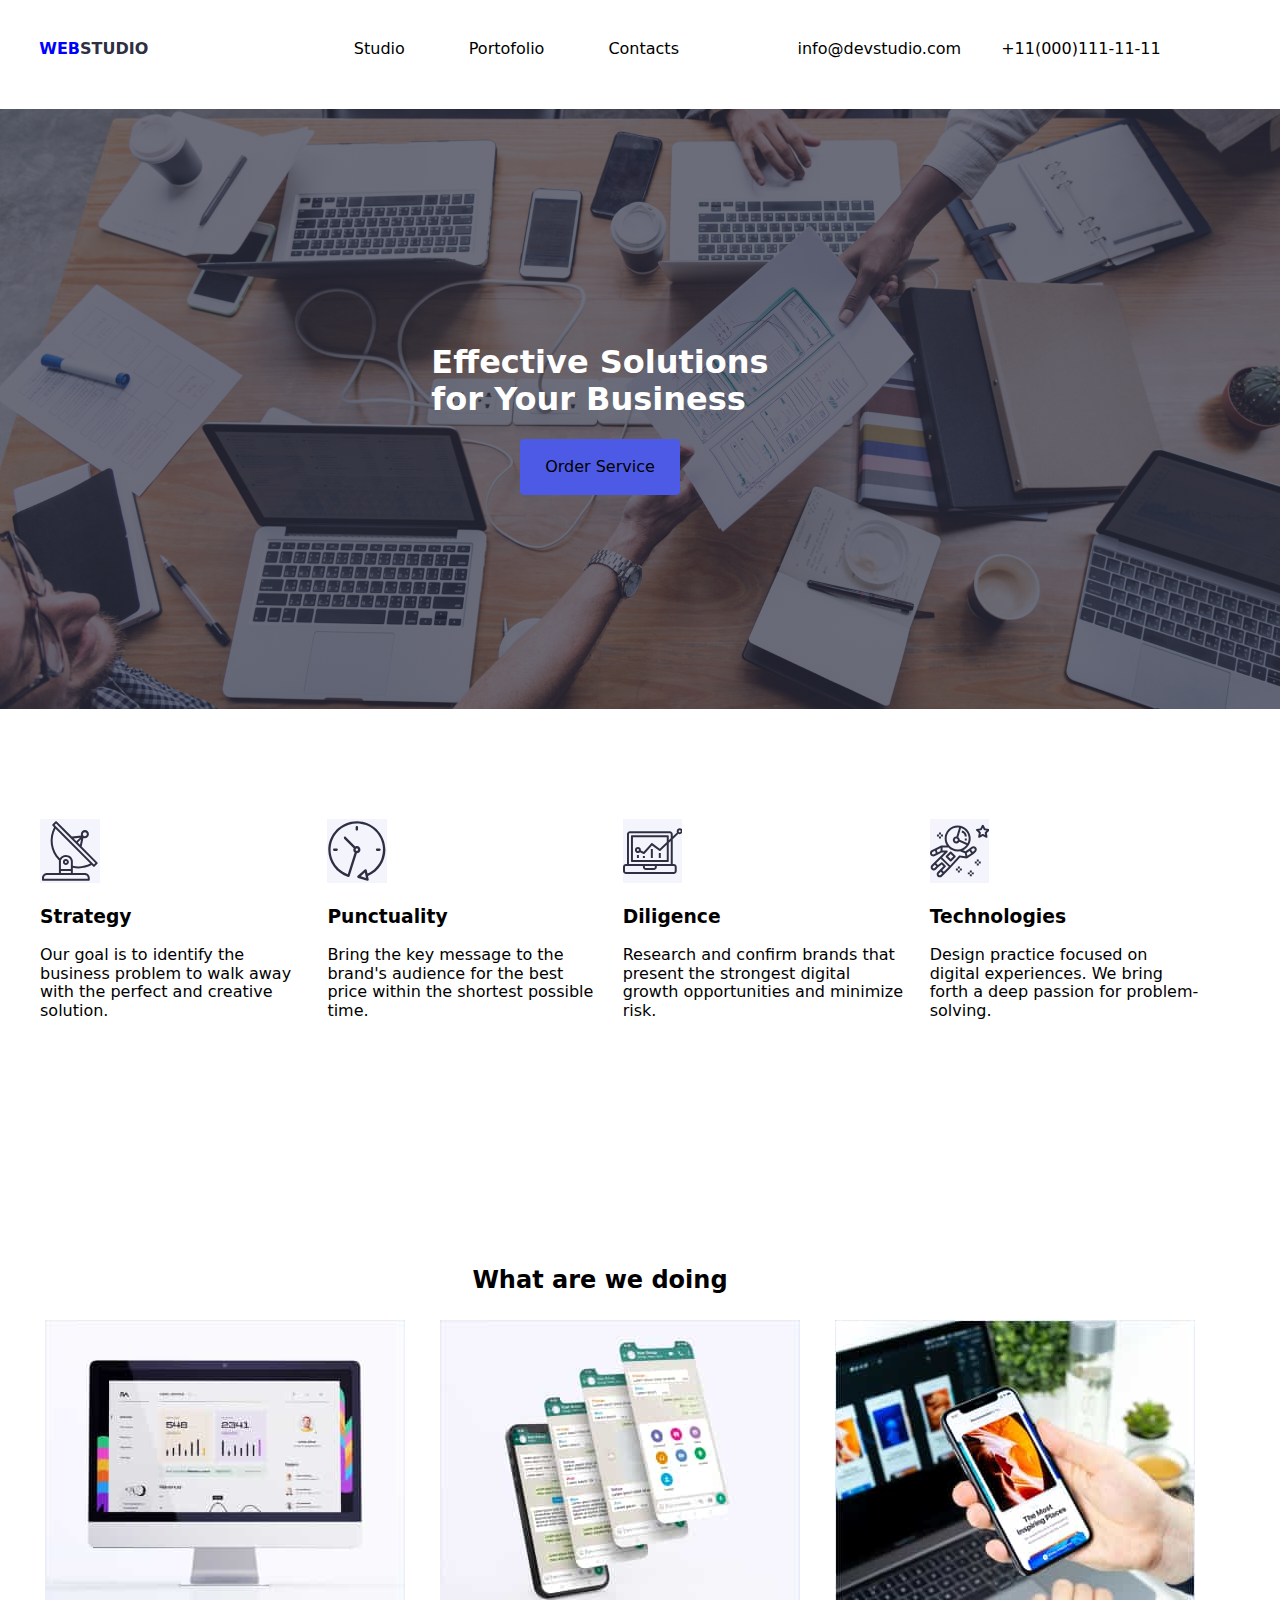
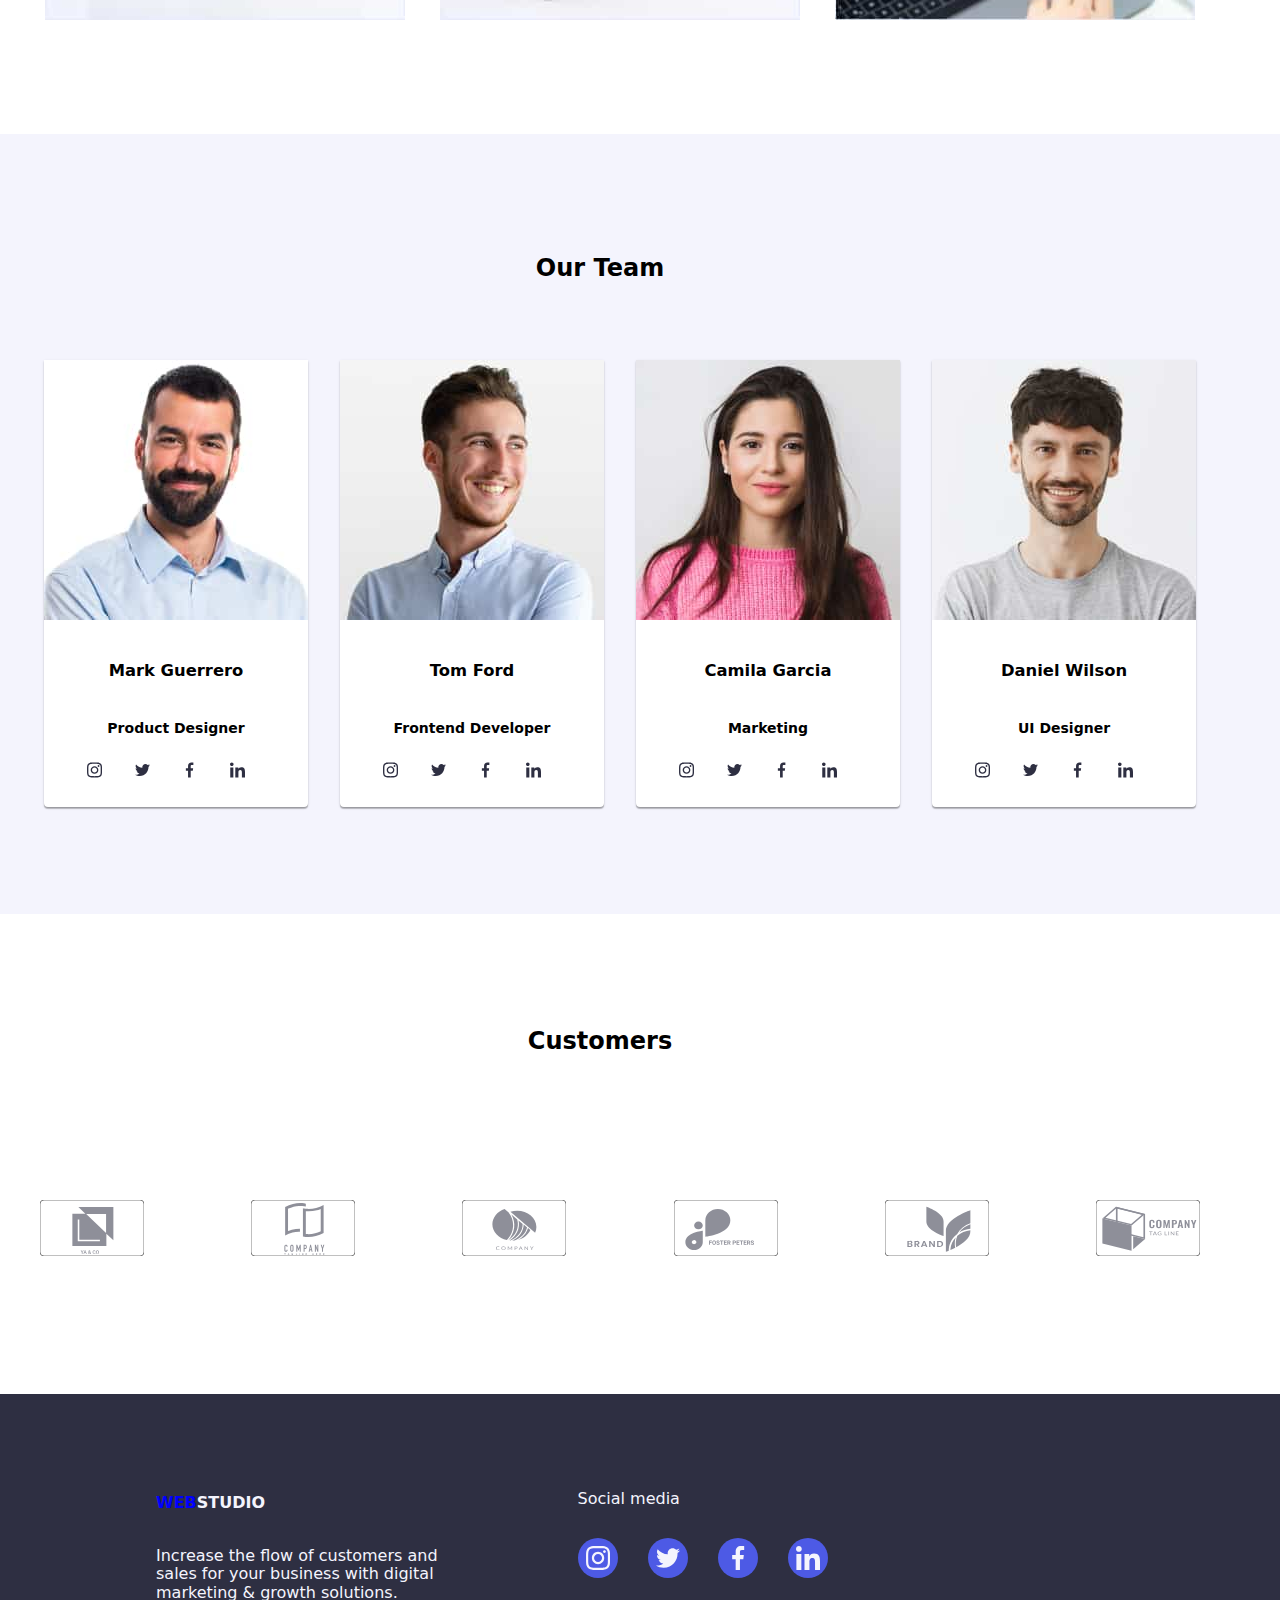
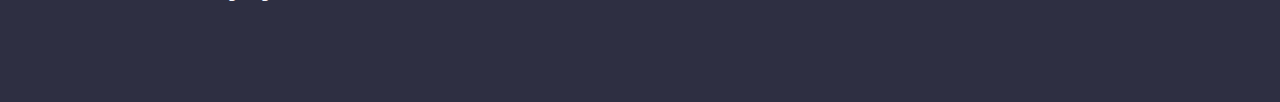
==== commit 86eaf8f2: "update 8" ====
--- a/index.html
+++ b/index.html
@@ -59,8 +59,8 @@
       <li>
         <div class="4-icons">
           <svg class="social-icons" width="59.72px" height="64px">
-            <rect class="rect-icons" fill="#F4F4FD" />
-            <use href="./icons/symbol-defs.svg#icon-antenna"></use>
+            <rect class="rect-icons" fill="#F4F4FD" width="264;" height="112px;" />
+            <use href="./icons/symbol-defs1.svg#icon-antena"></use>
           </svg>
         </div>
         <h3>Strategy</h3>
@@ -72,7 +72,7 @@
       <li>
         <div class="4-icons">
           <svg class="social-icons" width="59.72px" height="64px">
-            <rect class="rect-icons" fill="#F4F4FD" />
+            <rect class="rect-icons" fill="#F4F4FD" width="264;" height="112px;" />
             <use href="./icons/symbol-defs1.svg#icon-clock"></use>
           </svg>
         </div>
@@ -85,7 +85,7 @@
       <li>
         <div class="4-icons">
           <svg class="social-icons" width="59.72px" height="64px">
-            <rect class="rect-icons" fill="#F4F4FD" />
+            <rect class="rect-icons" fill="#F4F4FD" width="264;" height="112px;" />
             <use href="./icons/symbol-defs1.svg#icon-diagram"></use>
           </svg>
         </div>
@@ -98,7 +98,7 @@
       <li>
         <div class="4-icons">
           <svg class="social-icons" width="59.72px" height="64px">
-            <rect class="rect-icons" fill="#F4F4FD" />
+            <rect class="rect-icons" fill="#F4F4FD" width="264;" height="112px;" />
             <use href="./icons/symbol-defs1.svg#icon-astronaut"></use>
           </svg>
         </div>
@@ -348,7 +348,9 @@
 
   </section>
   </main>
-  <footer class="footer container">
+  <footer class="footer">
+    <div class="container">
+    <section class="footer">
     <!-- Logo -->
     <div class="logo-footer">
       <a href="index.html" class="logo">STUDIO</a>
@@ -362,38 +364,40 @@
       <p>Social media</p>
       <ul class="list-social-icons">
         <li>
-          <a class="icon-links" href="https://www.instagram.com/" target="_blank" aria-label="instagram-link">
-
-
-            <svg class="social-icons" width="16px" height="16px">
+          <a class="icon-links-footer" href="https://www.instagram.com/" target="_blank" aria-label="instagram-link">
+
+
+            <svg class="social-icons-footer" width="24px" height="24px">
               <use href="./icons/symbol-defs1.svg#icon-instagram"></use>
             </svg>
           </a>
         </li>
         <li>
-          <a class="icon-links" href="https://twitter.com/" target="_blank" aria-label="instagram-link">
-            <svg class="social-icons" width="16px" height="16px">
+          <a class="icon-links-footer" href="https://twitter.com/" target="_blank" aria-label="instagram-link">
+            <svg class="social-icons-footer" width="24px" height="24px">
               <use href="./icons/symbol-defs1.svg#icon-twitter"></use>
             </svg>
           </a>
         </li>
         <li>
-          <a class="icon-links" href="https://www.facebook.com/" target="_blank" aria-label="instagram-link">
-            <svg class="social-icons" width="16px" height="16px">
+          <a class="icon-links-footer" href="https://www.facebook.com/" target="_blank" aria-label="instagram-link">
+            <svg class="social-icons-footer" width="24px" height="24px">
               <use href="./icons/symbol-defs1.svg#icon-facebook"></use>
 
             </svg>
           </a>
         </li>
         <li>
-          <a class="icon-links" href="https://www.linkedin.com/" target="_blank" aria-label="instagram-link">
-            <svg class="social-icons" width="16px" height="16px">
+          <a class="icon-links-footer" href="https://www.linkedin.com/" target="_blank" aria-label="instagram-link">
+            <svg class="social-icons-footer" width="24px" height="24px">
               <use href="./icons/symbol-defs1.svg#icon-linkedin"></use>
             </svg>
           </a>
         </li>
       </ul>
     </div>
+  </section>
+</div>
   </footer>
 
 
--- a/style.css
+++ b/style.css
@@ -85,10 +85,6 @@
   width: 1440px;
   height: 600px;
   top: 72px;
-}
-
-.custom-rectangle:hover {
-  fill: #e74c3c; /* Change the color on hover */
 }
 
 .rect-icons {
@@ -201,6 +197,11 @@
   background-color: #2e2f42;
   color: #f4f4fd;
   width: 1440px;
+  display: flex;
+  justify-content: unset;
+  align-content: baseline;
+  flex-wrap: wrap;
+  
 }
 
 .logo-studio {
@@ -332,7 +333,7 @@
 }
 
 .social-icons {
-  fill: #8e8f99;
+  fill: #2e2f42;
 }
 
 .social-icons:hover {
@@ -481,3 +482,29 @@
   border-radius: 0px 0px 4px 4px;
   margin-bottom: 48px;
 }
+.social-media-footer {
+  margin-top: 80px;
+  margin-left: 100px;
+}
+.social-media-footer p {
+  margin-left: 40px;
+  font-family: var(--global-font-family);
+  margin-bottom: 30px;
+}
+.icon-links-footer {
+  display: flex;
+  border-radius: 50%;
+  background-color: #4d5ae5;
+  display: flex;
+  justify-content: center;
+  align-content: center;
+  width: 40px;
+  height: 40px;
+  flex-flow: wrap;
+}
+.social-media-footer svg {
+  fill: #f4f4fd;
+}
+.footer .container {
+  width: 1440px;
+}
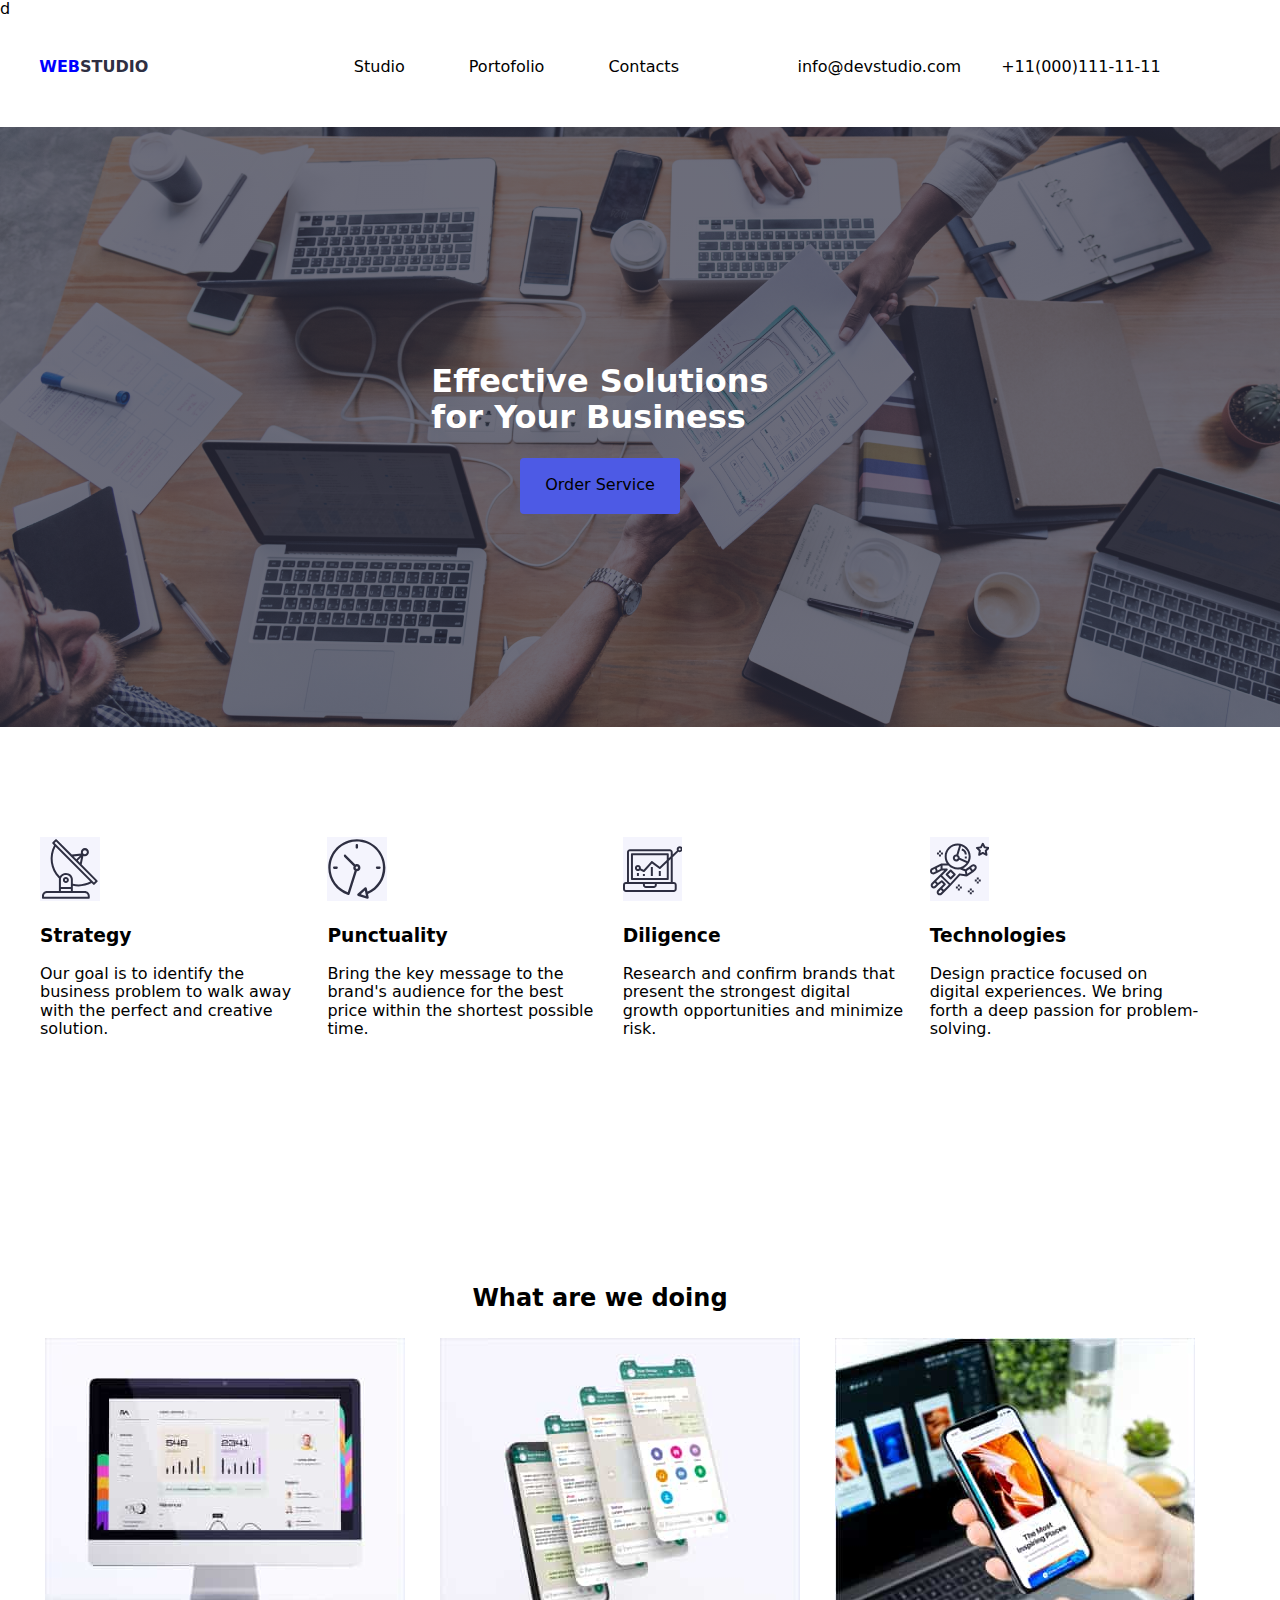
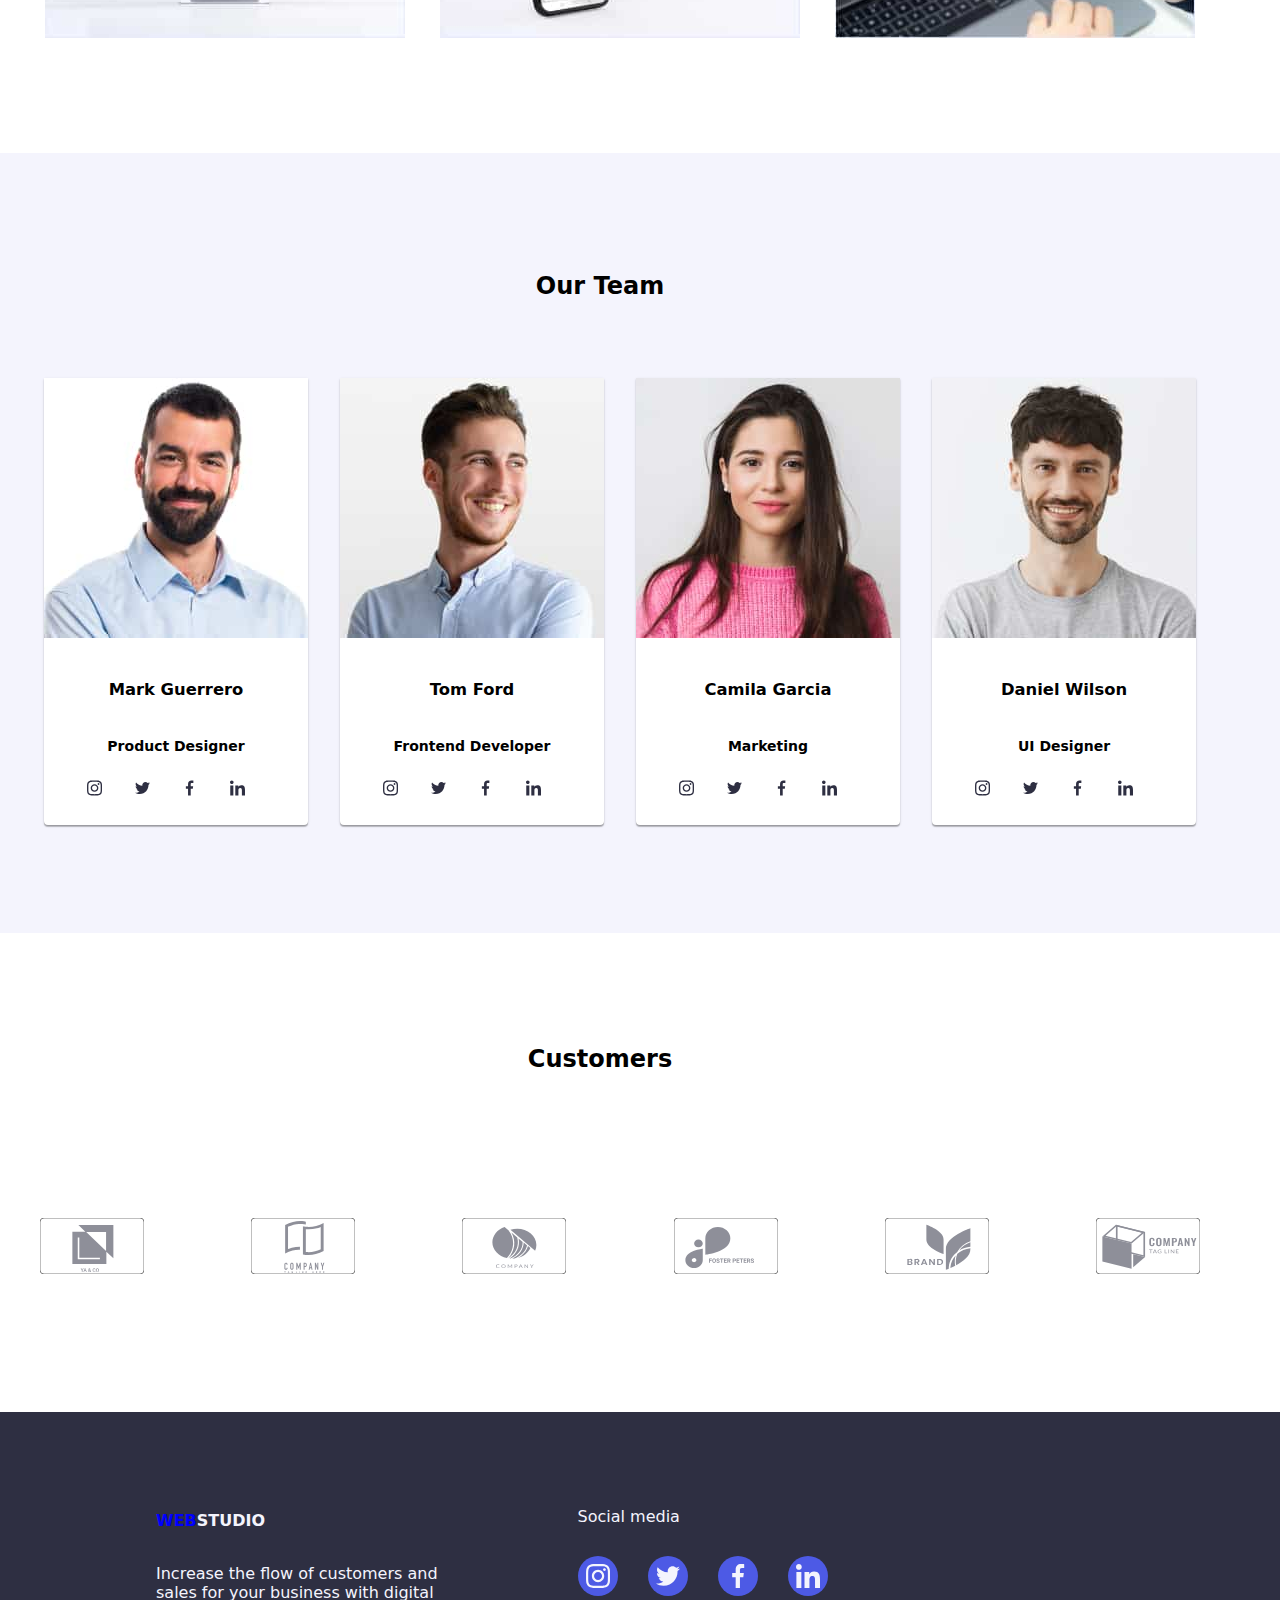
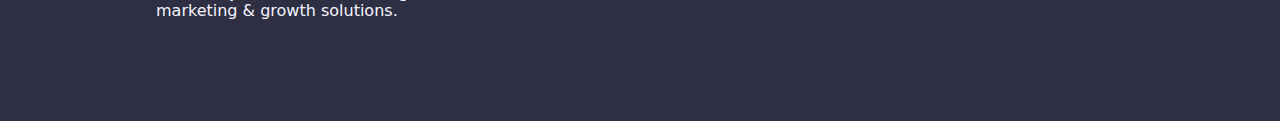
==== commit 06b12600: "1" ====
--- a/index.html
+++ b/index.html
@@ -13,7 +13,7 @@
   <link rel="stylesheet" href="style.css" />
   <link rel="stylesheet" href="modern-normalize.css" />
 </head>
-
+d
 <body class="website">
   <header class="top-line container">
     <!-- Logo -->
--- a/style.css
+++ b/style.css
@@ -201,7 +201,6 @@
   justify-content: unset;
   align-content: baseline;
   flex-wrap: wrap;
-  
 }
 
 .logo-studio {
@@ -418,6 +417,7 @@
   justify-content: space-around;
   border: #e7e9fc;
   margin-top: -72px;
+  cursor: pointer;
 }
 
 .container .section {
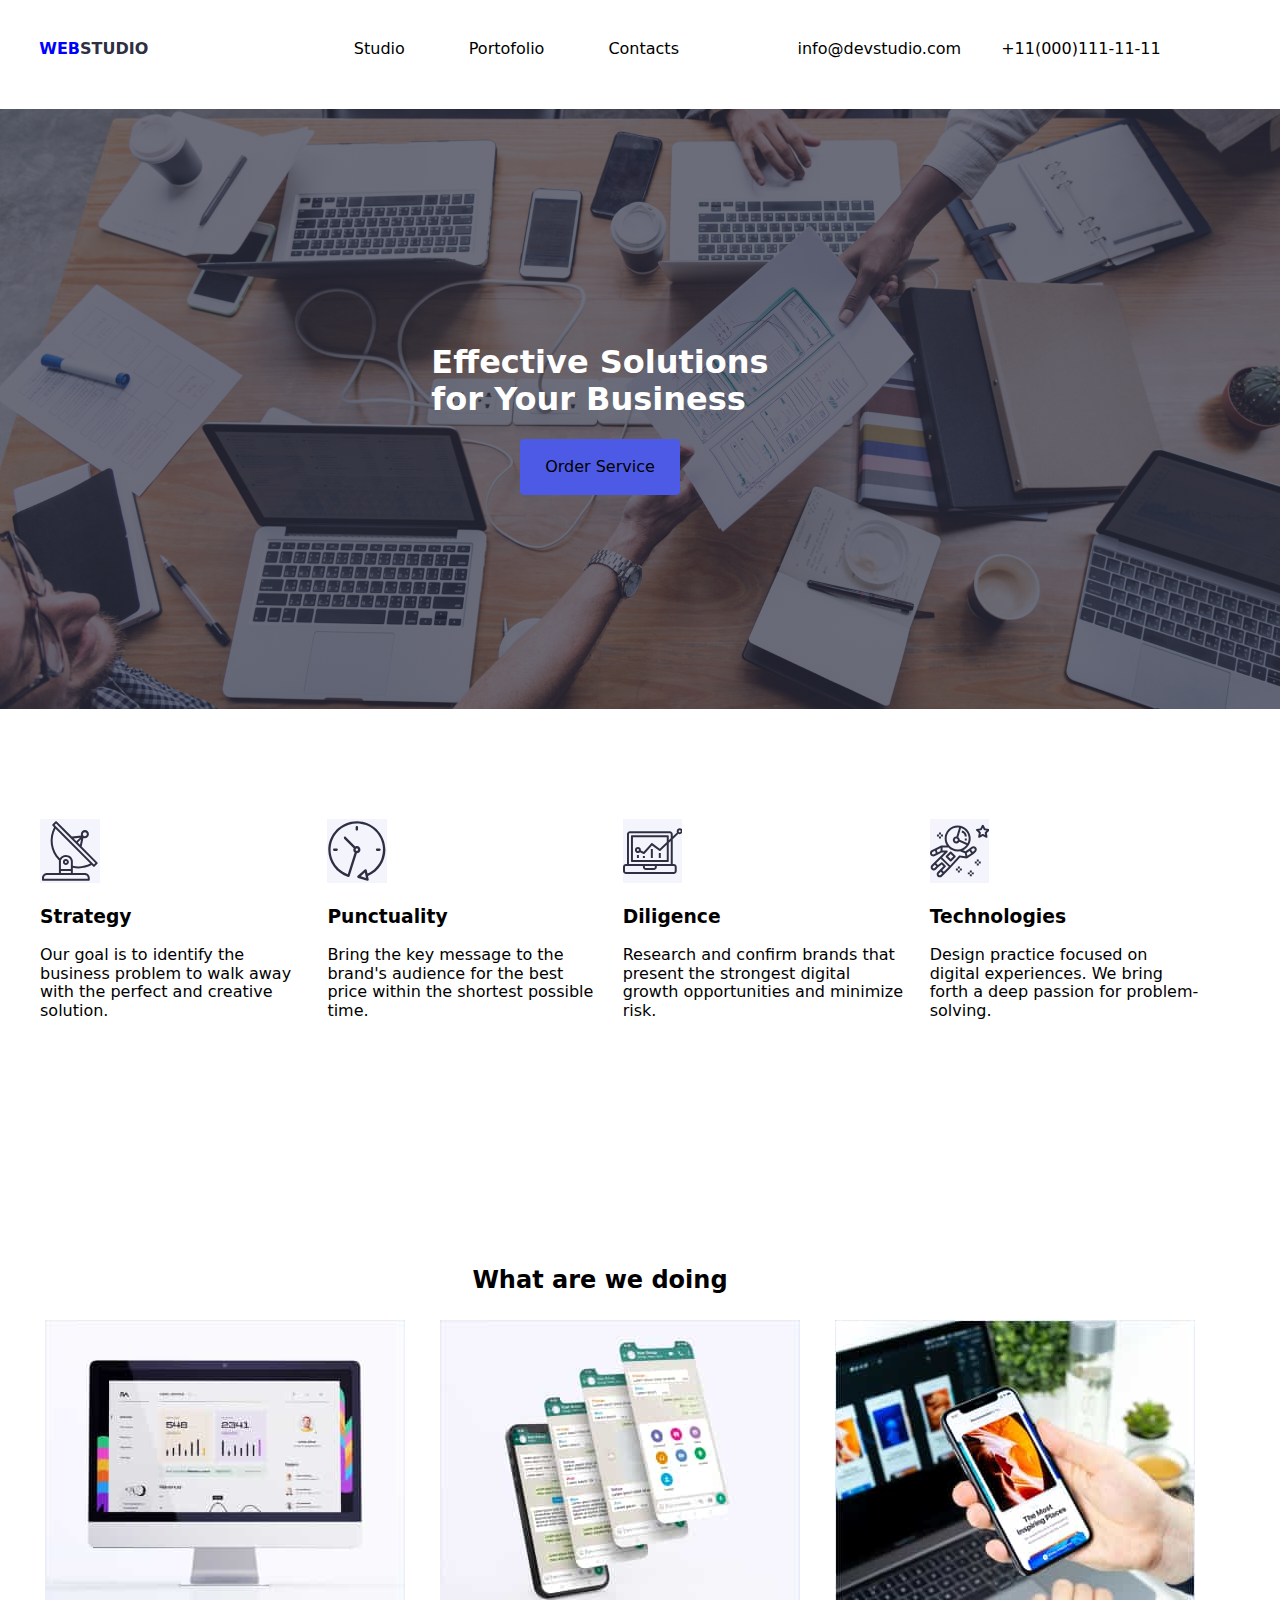
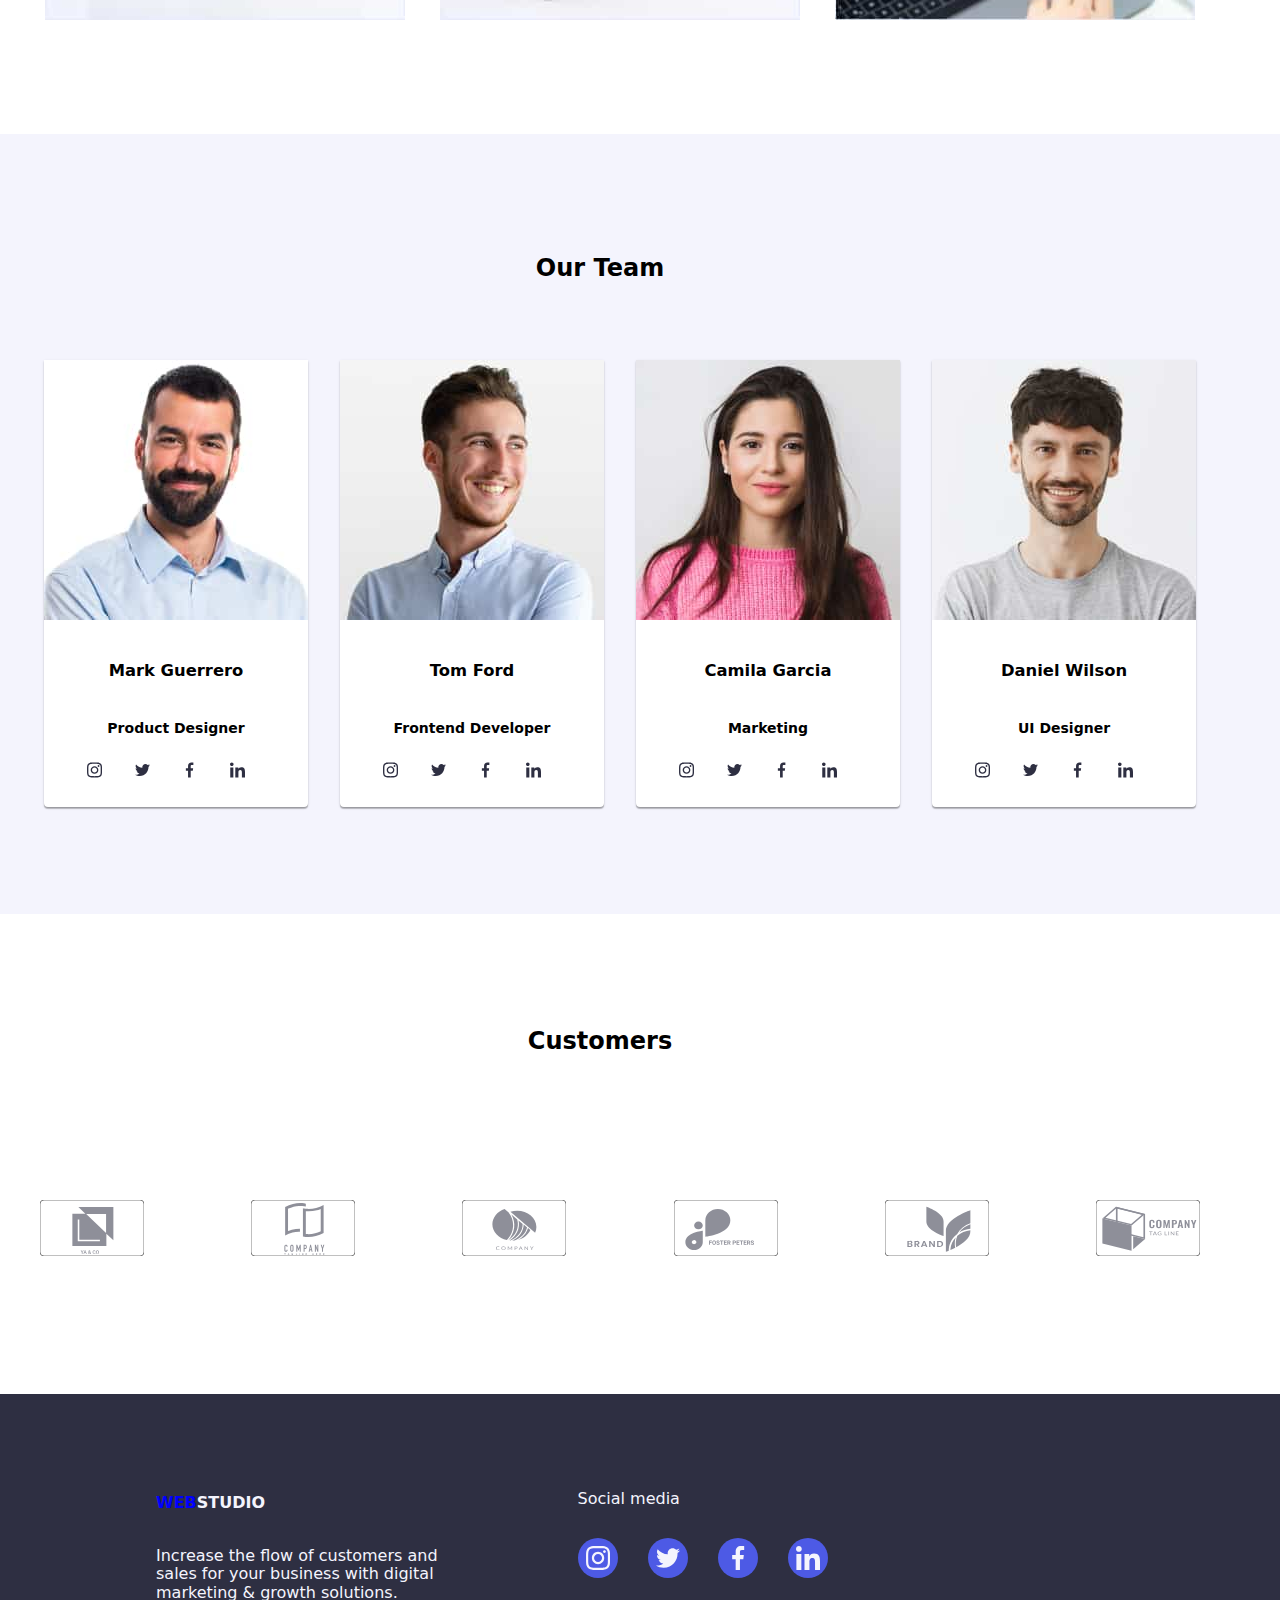
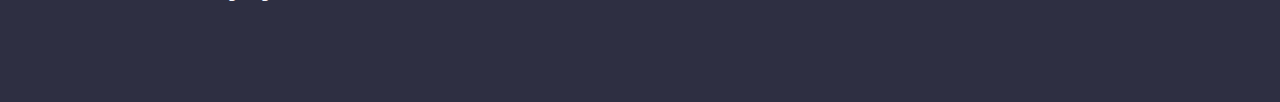
==== commit 1bf64bd0: "1" ====
--- a/index.html
+++ b/index.html
@@ -13,7 +13,6 @@
   <link rel="stylesheet" href="style.css" />
   <link rel="stylesheet" href="modern-normalize.css" />
 </head>
-d
 <body class="website">
   <header class="top-line container">
     <!-- Logo -->
